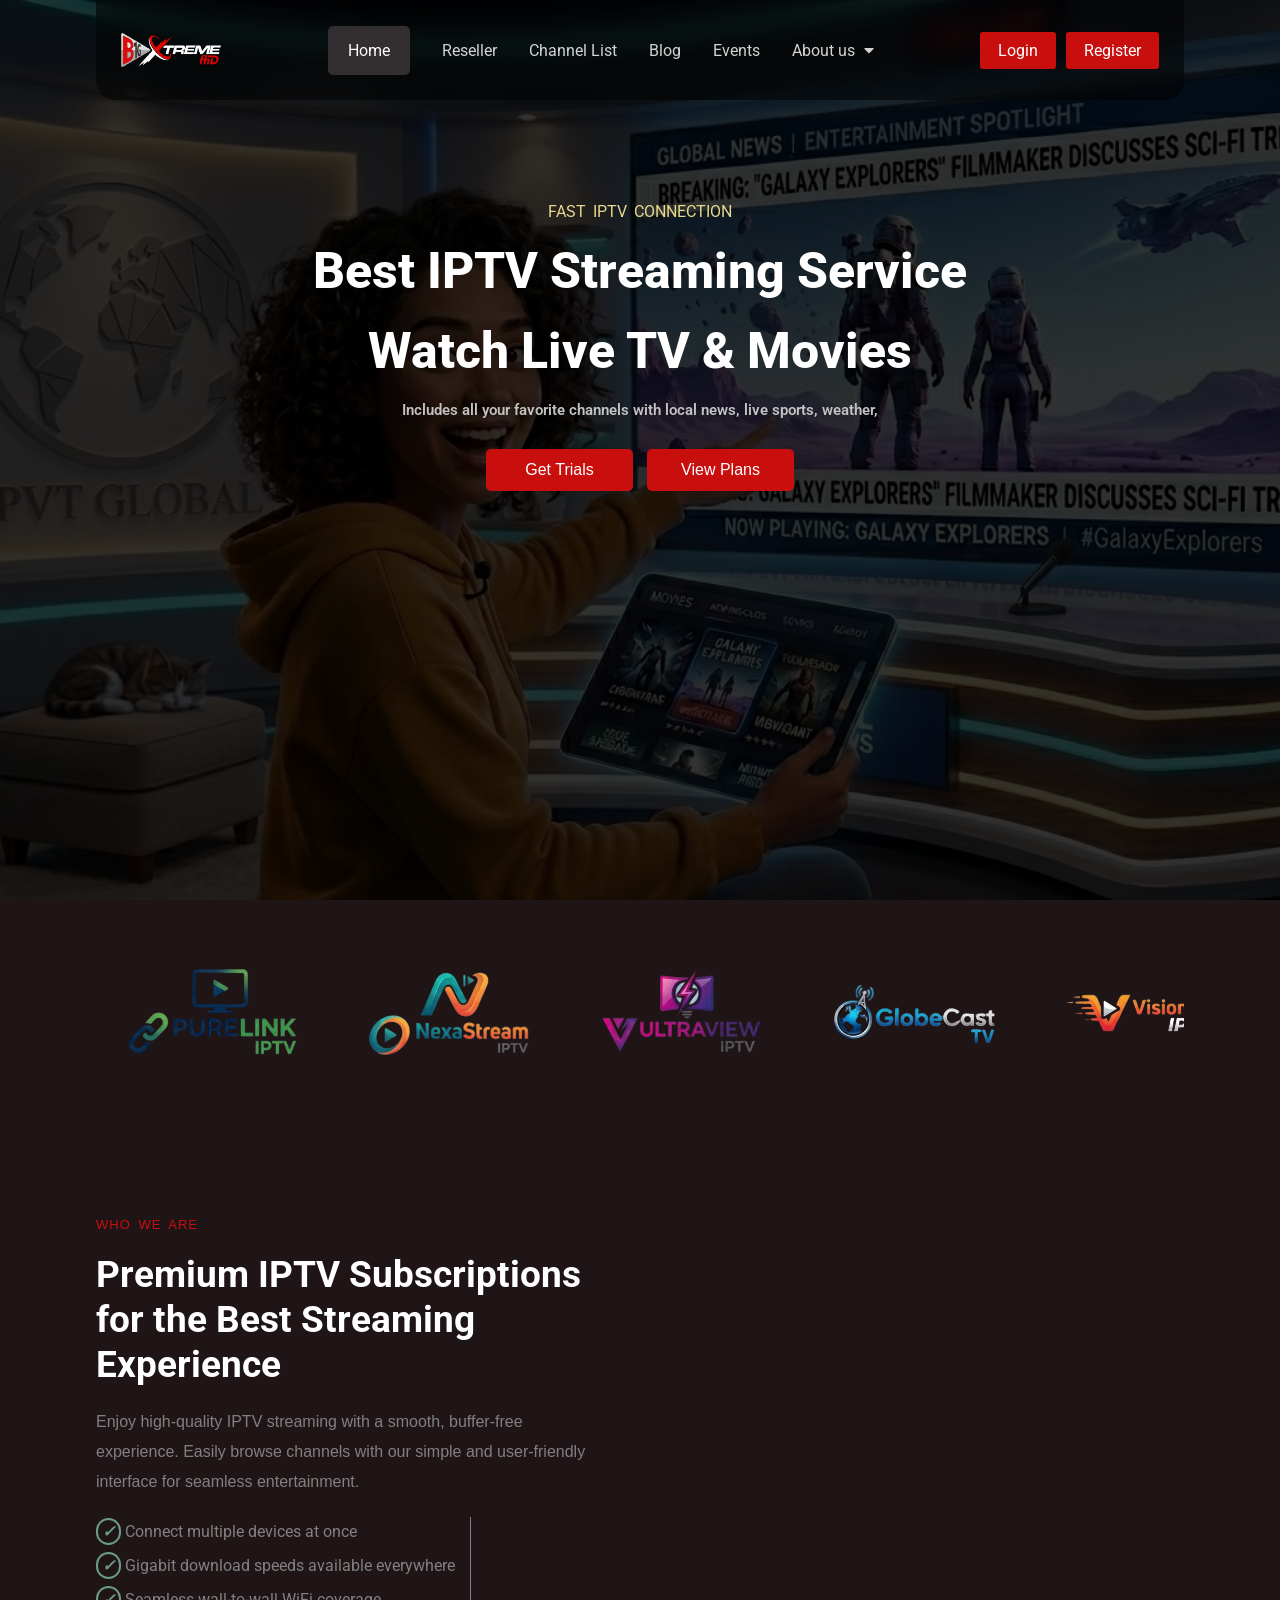
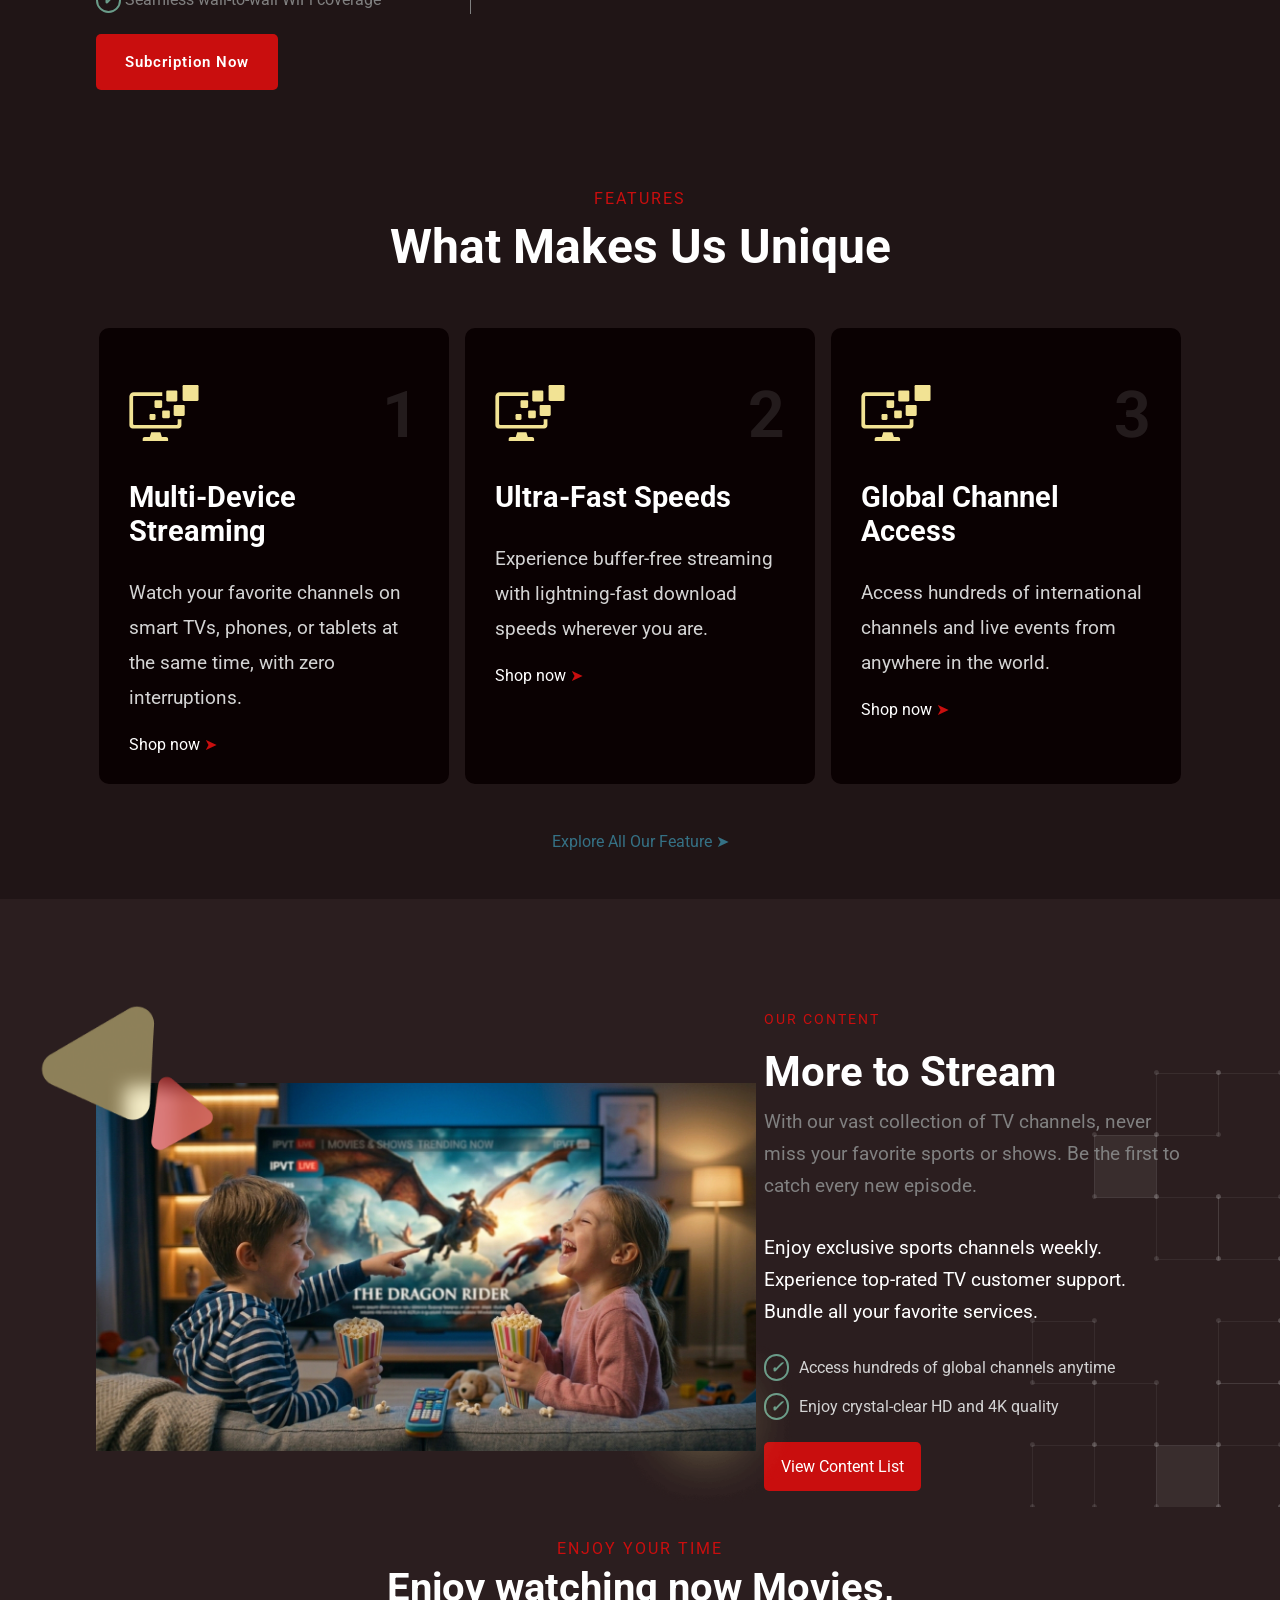
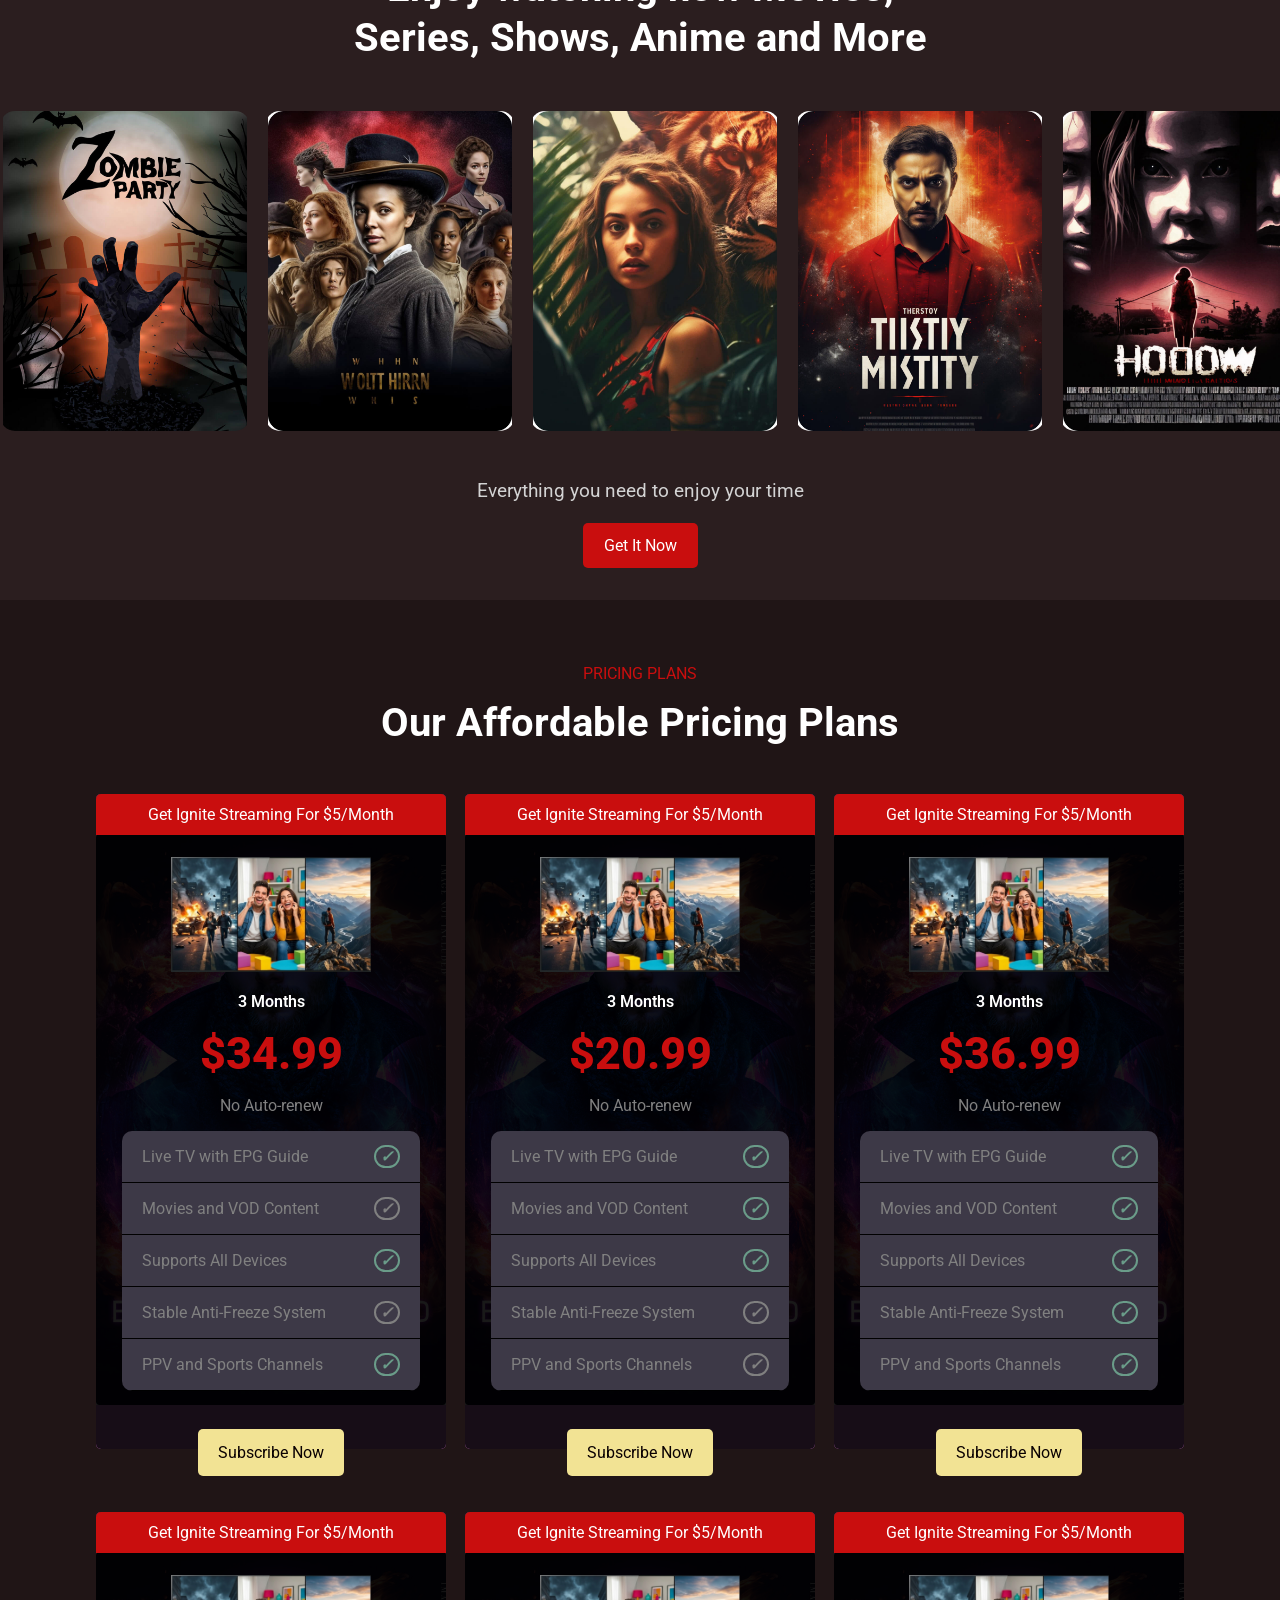
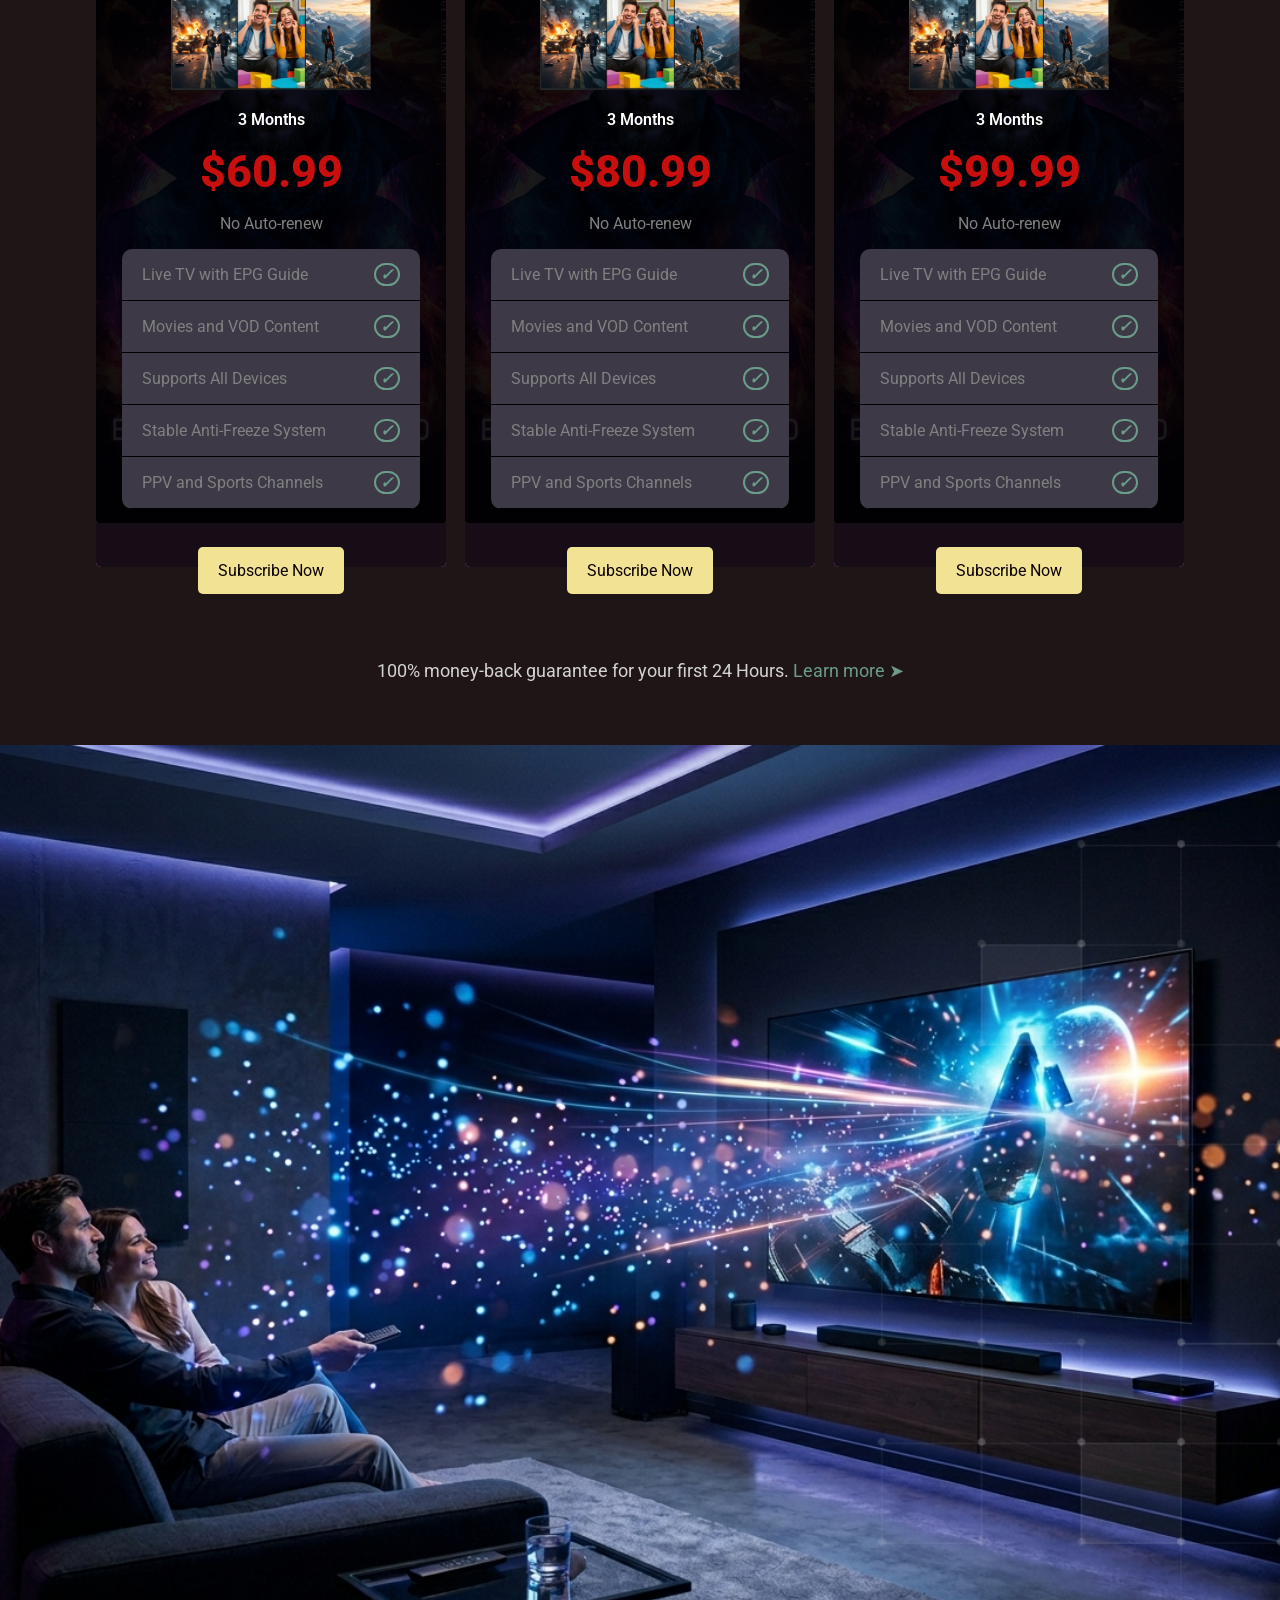
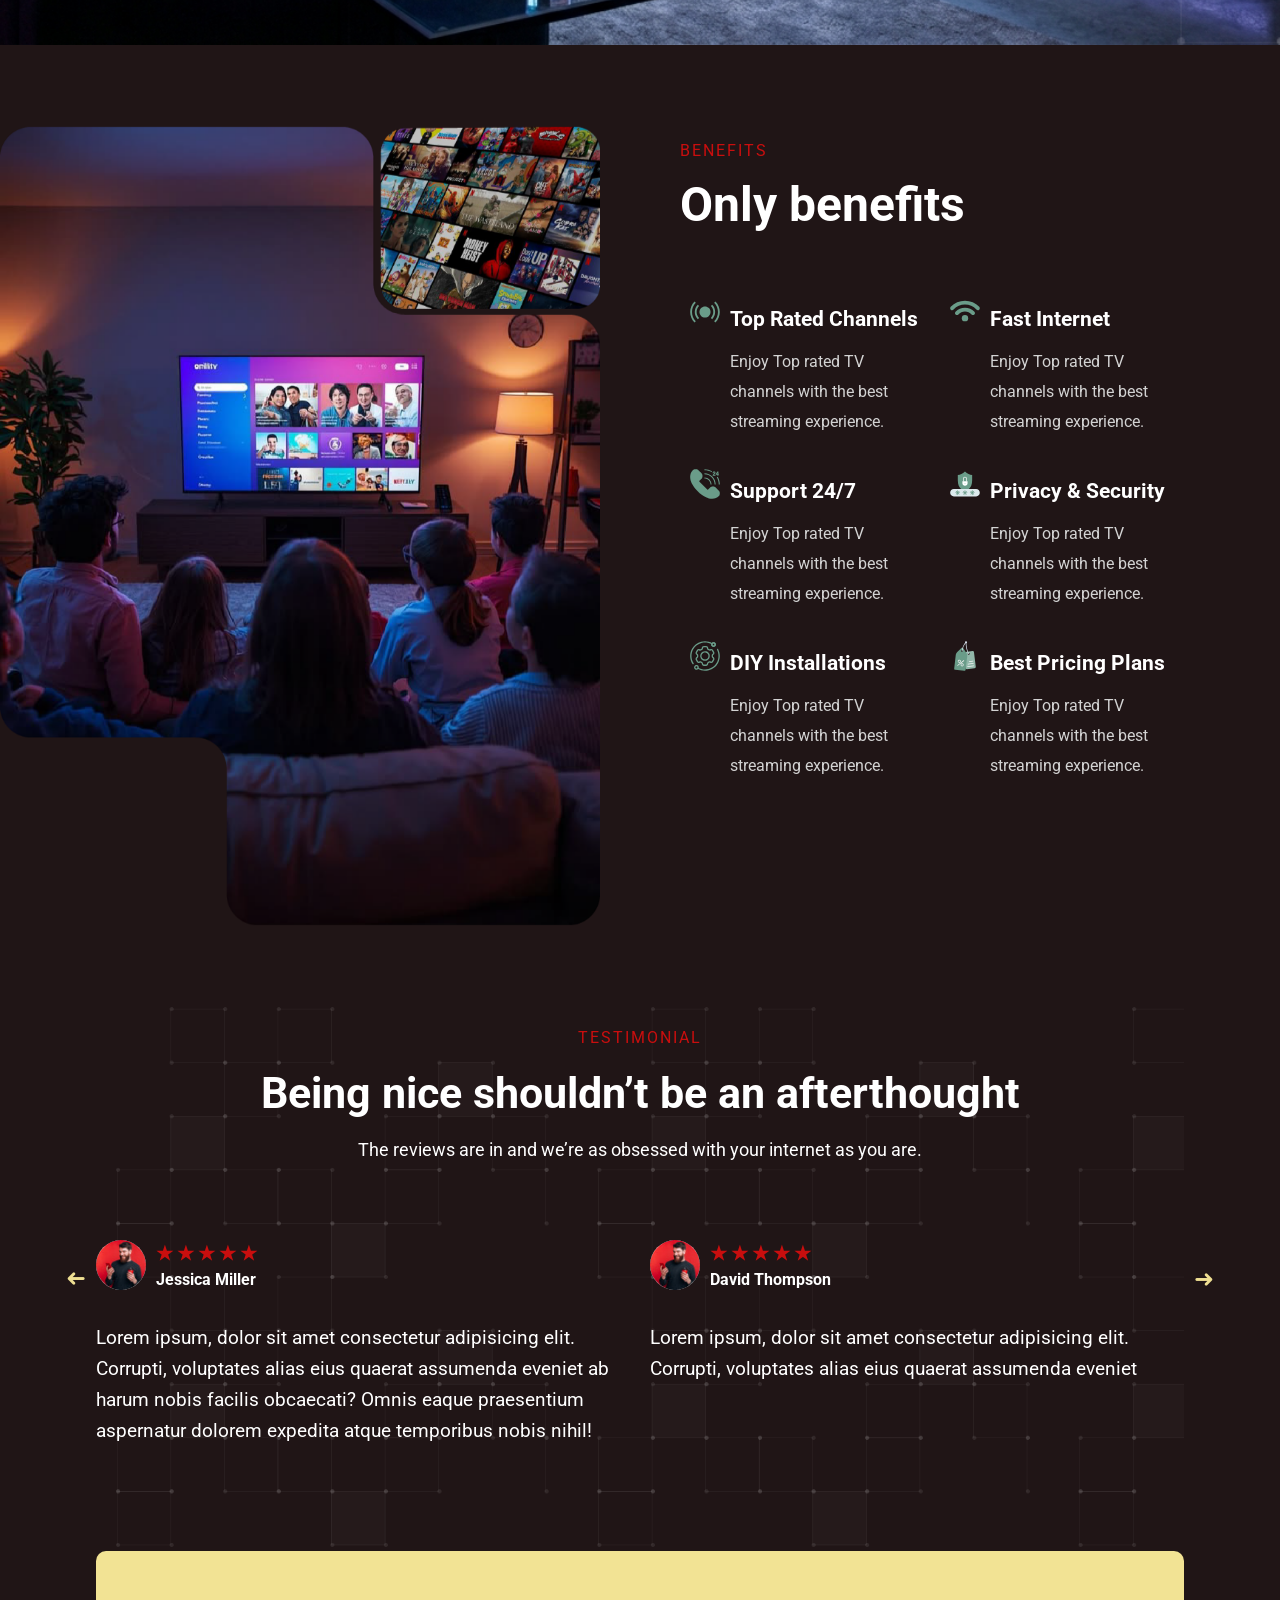
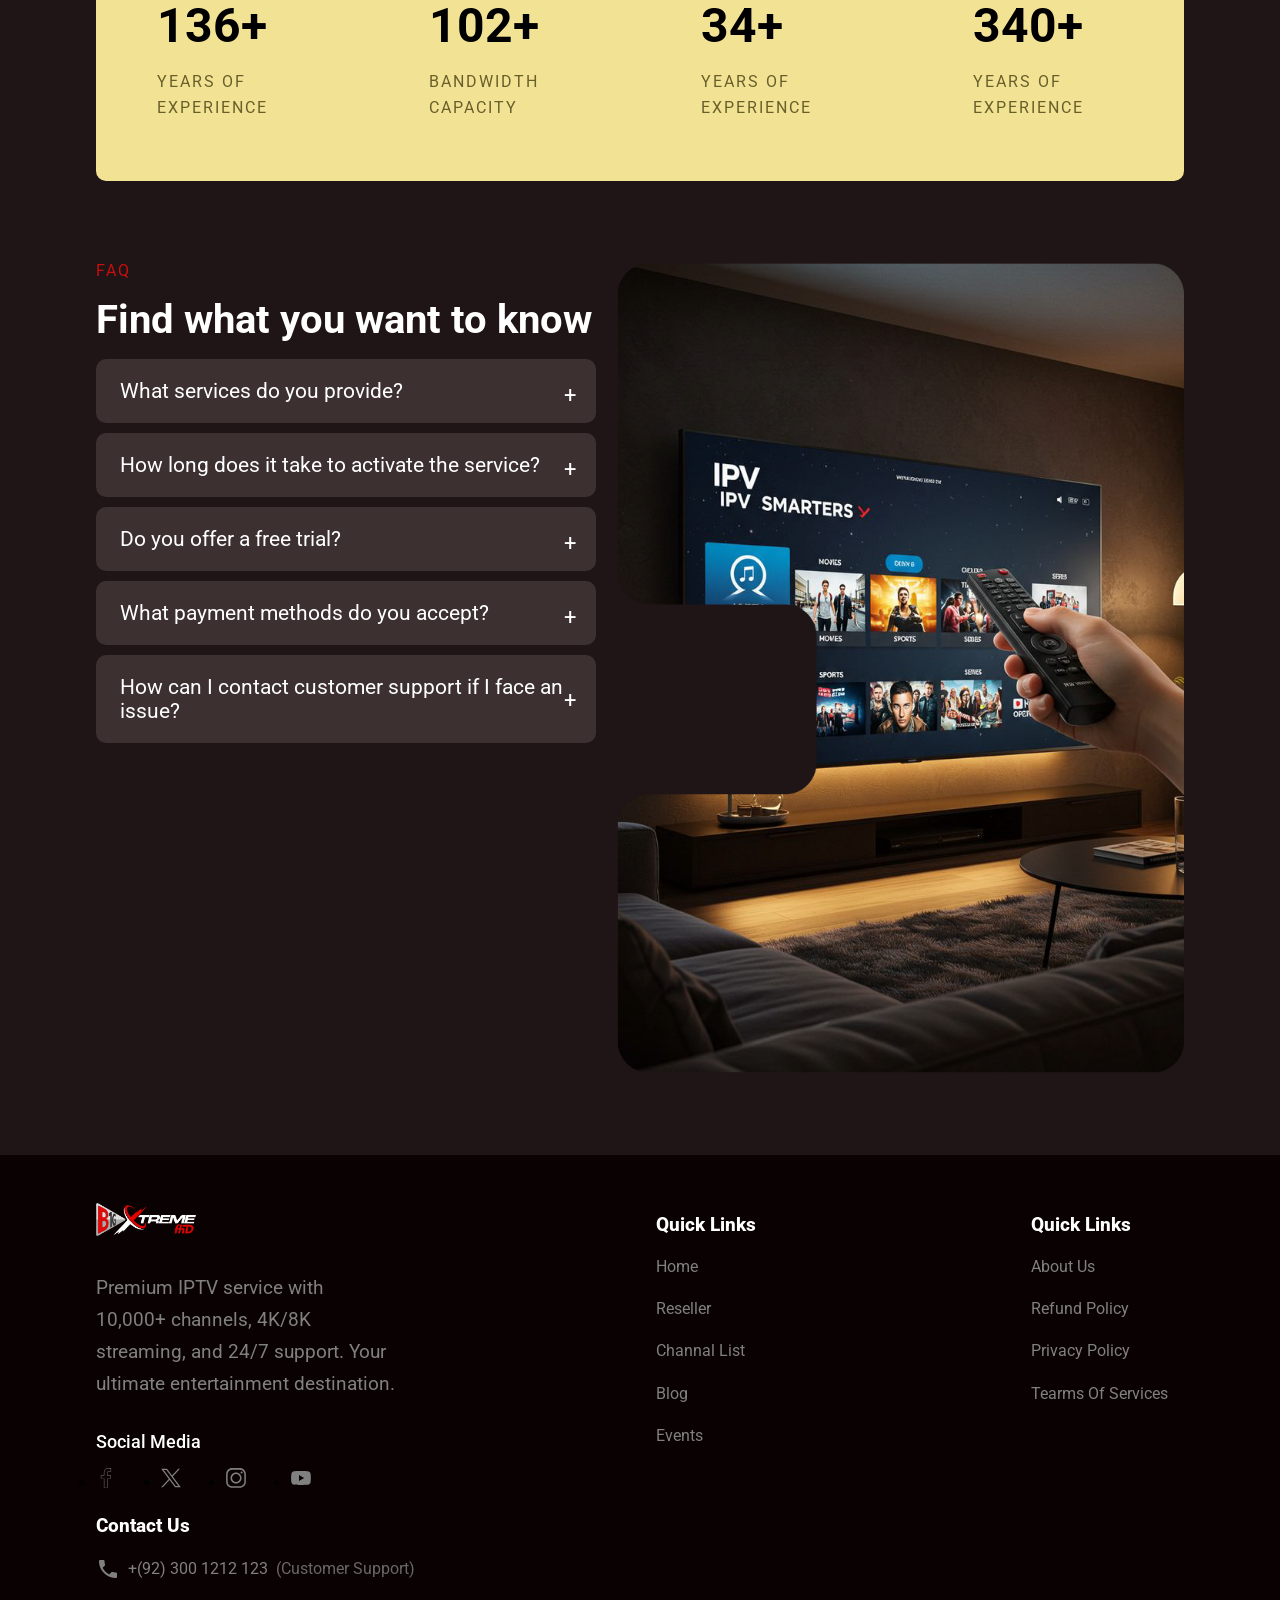
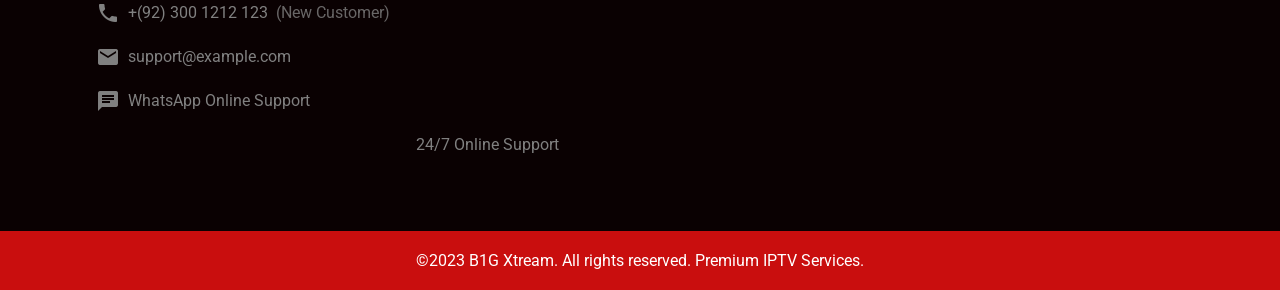
==== index.html @ 9a6b6a8e "first upload" ====
<!DOCTYPE html>
<html lang="en">
<head>
    <meta charset="UTF-8">
    <link rel="preconnect" href="https://fonts.googleapis.com">
<link rel="preconnect" href="https://fonts.gstatic.com" crossorigin>
<link href="https://fonts.googleapis.com/css2?family=League+Spartan:wght@100..900&family=Open+Sans:ital,wght@0,300..800;1,300..800&display=swap" rel="stylesheet">
    <meta name="viewport" content="width=device-width, initial-scale=1.0">
    <link rel="canonical" href="https://b1gxtream.com/"/>
    <link rel="icon" type="image/x-icon" href="favicon.png">
    <title>Best IPTV Streaming Service | Watch Live TV & Movies</title>
    <link rel="stylesheet" href="style.css">
    <link rel="stylesheet" href="css assets/subcription plans.css">
    <link rel="stylesheet" href="css assets/nav.css">
    <link rel="stylesheet" href="responsive files/index responsive.css">
    <link href="https://fonts.googleapis.com/icon?family=Material+Icons" rel="stylesheet">
    <link rel="stylesheet" href="https://cdnjs.cloudflare.com/ajax/libs/font-awesome/5.15.4/css/all.min.css">    
</head>
<body>
    <!-- navigation container  -->
    <nav class="nav-container">
    <div class="logo-box">
        <a href="index.html"><img src="bigstream.png" alt="Logo" class="nv-logo-img"></a>
    </div>
    <ul class="nav-links">
    <li><a href="index.html">Home</a></li>
    <li><a href="html assets/reseller.html">Reseller</a></li>
    <li><a href="html assets/channel list.html">Channel List</a></li>
    <li><a href="html assets/blog.html">Blog</a></li>
    <li><a href="html assets/events.html">Events</a></li>
    <li class="about-li">
        <a href="#">About us <i class="fas fa-caret-down mrgn nav-icon-clr"></i></a>
        <ul class="drp-down">
            <li><a href="html assets/about.html">About us</a></li>
            <li><a href="html assets/refund policy.html">Refund Policy</a></li>
            <li><a href="html assets/privacy policy.html">Privacy policy</a></li>
            <li><a href="html assets/terms of services.html">Tearms Of Service</a></li>
        </ul>
    </li>
    <!-- ✅ MOBILE BUTTONS -->
    <li class="mobile-btns">
        <button class="login-btn">Login</button>
        <button class="register-btn">Register</button>
    </li>
</ul>

    <div class="nav-btn">
        <div class="burgr-icon">
            <img src="icon/burger icon.svg" alt="Burger" class="img">
        </div>
        <button>Login</button>
        <button>Register</button>
    </div>
</nav>

    <!-- main container  -->
     <main>
        <!-- hero section container  -->
        <section class="hero-section">
            <!-- hero images  -->
            <div class="hero-img-container left-rigt">
                <div class="hero-img">
                    <img src="hero image/3d_animation_ipvt_website_05299d7801.jpeg" alt="Image" class="img">
                </div>
                <div class="hero-img">
                    <img src="hero image/3d_animation_ipvt_website_454842bb84.jpeg" alt="Image" class="img">
                </div>
                <div class="hero-img">
                    <img src="hero image/Give_ma_pic_3d_animation_ipvt_website_2k_delpmaspu.png" alt="Image" class="img">
                </div>
                <div class="hero-img">
                    <img src="hero image/3d_animation_ipvt_website_9f37bcbc25.jpeg" alt="Image" class="img">
                </div>
                <div class="hero-img">
                    <img src="hero image/3d_animation_ipvt_website_7794b6eab6.jpeg" alt="Image" class="img">
                </div>
            </div>
            <!-- hero upper content  -->
             <div class="hero-content-container">
                <div class="hero-contect">
                    <p class="hero-1st-ln">FAST IPTV CONNECTION</p>
                    <h1 class="hero-2st-ln">Best IPTV Streaming Service Watch Live TV & Movies</h1>
                    <p class="hero-3st-ln">Includes all your favorite channels with local news, live sports, weather,</p>
                    <div class="hero-btn-box">
                        <button class="hero-btn">Get Trials</button>
                        <button class="hero-btn view-plan-btn">View Plans</button>
                    </div>
                </div>
            </div>
        </section>
        <!-- hero brand logos container  -->
         <ul class="logo-container">
           <li class="hero-logo-box"><img src="logo/brand logos (1).png" alt="Logo" class="img"></li>
           <li class="hero-logo-box"><img src="logo/brand logos (2).png" alt="Logo" class="img"></li>
           <li class="hero-logo-box"><img src="logo/brand logos (3).png" alt="Logo" class="img"></li>
           <li class="hero-logo-box"><img src="logo/brand logos (4).png" alt="Logo" class="img"></li>
           <li class="hero-logo-box"><img src="logo/brand logos (5).png" alt="Logo" class="img"></li>
           <li class="hero-logo-box"><img src="logo/brand logos (6).png" alt="Logo" class="img"></li>
       </ul>
        <!-- subcription rating section  -->
        <section class="sub-rat-container">
            <!-- subcription left rating container-->
            <div class="sb-lf-con">
            <p class="fst-p">WHO WE ARE</p>
            <h2 class="sb-hdg">Premium IPTV Subscriptions for the Best Streaming Experience</h2>
            <p class="lst-p">Enjoy high-quality IPTV streaming with a smooth, buffer-free experience. Easily browse channels with our simple and user-friendly interface for seamless entertainment.</p>
            <!-- about subcription list -->
            <div class="sub-li-box">
                <ul>
                    <li><i class="check-mark"></i> Connect multiple devices at once</li>
                    <li><i class="check-mark"></i> Gigabit download speeds available everywhere</li>
                    <li><i class="check-mark"></i> Seamless wall-to-wall WiFi coverage</li>
                </ul>
            </div>
            <button class="sub-btn">Subcription Now</button>
            </div>
            <!-- subcription right rating container  -->
             <div class="sub-ratg-img-box">
                <div class="rat-left-img-box">
                    <div class="stats-container">
                    <!-- SKY BLUE BOX -->
                    <div class="stat-box sky">
                        <span class="top"></span>
                        <span class="bottom"></span>
                        <span class="left"></span>
                        <span class="right"></span>

                        <p class="small-text">FIVE STAR</p>
                        <p class="small-text">REVIEWS</p>
                        <h2>500K</h2>
                    </div>
                    <!-- CREAM BOX -->
                    <div class="stat-box cream">
                        <span class="top"></span>
                        <span class="bottom"></span>
                        <span class="left"></span>
                        <span class="right"></span>

                        <p class="small-text">ACTIVE</p>
                        <p class="small-text">SUBSCRIPTION</p>
                        <h2>5.3K</h2>
                    </div>
                    </div>
                <div class="left-img">
                    <img src="image items/3d_animation_ipvt_website_16c70b98f6.jpeg" alt="Image" class="img">
                </div>
                </div>
                     <div class="right-img">
                         <img src="image items/3d_animation_ipvt_website_16c70b933.jpg" alt="Image" class="img">
                    </div>
             </div>
         </section>
         <!-- different feature section  -->
          <section class="fetur-container">
            <p>FEATURES</p>
            <h3>What Makes Us Unique</h3>
            <!-- makes feature on diffrence device  -->
            <div class="mks-ftr">
                <div class="ftr-box">
                    <div class="img-with-num">
                        <div class="ftr-icon-box">
                            <img src="icon/technology screen.svg" alt="Icon" class="img">
                        </div>
                        <span>1</span>
                    </div>
                    <h3>Multi-Device Streaming</h3>
                    <p>Watch your favorite channels on smart TVs, phones, or tablets at the same time, with zero interruptions.</p>
                    <a href="#">Shop now <span class="ero-clr">&#10148;</span></a>
                </div>
                <div class="ftr-box">
                    <div class="img-with-num">
                        <div class="ftr-icon-box">
                            <img src="icon/technology screen.svg" alt="Icon" class="img">
                        </div>
                        <span>2</span>
                    </div>
                    <h3>Ultra-Fast Speeds</h3>
                    <p>Experience buffer-free streaming with lightning-fast download speeds wherever you are.</p>
                    <a href="#">Shop now <span class="ero-clr">&#10148;</span></a>
                </div>
                <div class="ftr-box">
                    <div class="img-with-num">
                        <div class="ftr-icon-box">
                            <img src="icon/technology screen.svg" alt="Icon" class="img">
                        </div>
                        <span>3</span>
                    </div>
                    <h3>Global Channel Access</h3>
                    <p>Access hundreds of international channels and live events from anywhere in the world.</p>
                    <a href="#">Shop now <span class="ero-clr">&#10148;</span></a>
                </div>
            </div>
            <a href="#" class="exp-lnk">Explore All Our Feature <span>&#10148;</span></a>
          </section>
          <!-- our content container  -->
           <section class="our-content-container">
            <div class="bg-ltc-box">
                <img src="images/download.png" alt="" class="img">
            </div>
            <!-- bg upper our content  -->
             <div class="upr-content">
                <!-- out content image  -->
                <div class="our-contnt-img">
                    <img src="image items/3d_animation_ipvt_website_6251e73092.jpeg" alt="image" class="img">
                    <div class="tri-img">
                        <img src="images/shape.png" alt="Image" class="img">
                    </div>
                    <div class="bg-shine-img">
                        <img src="images/our content.34n34ds3.png" alt="Image" class="img">
                    </div>
                </div>
                <!-- our content details  -->
                 <div class="content-box">
                    <div class="our-under-content">
                        <p class="our-p">OUR CONTENT</p>
                        <h3>More to Stream</h3>
                        <p class="our-p-dtls">With our vast collection of TV channels, never miss your favorite sports or shows. Be the first to catch every new episode.</p>
                        <p class="our-p-dtls clr-w">Enjoy exclusive sports channels weekly. Experience top-rated TV customer support. Bundle all your favorite services.</p>
                        <ul class="ind-mrk-li">
                            <li><i class="check-mark our-cont-pdg"></i>Access hundreds of global channels anytime</li>
                            <li><i class="check-mark our-cont-pdg"></i>Enjoy crystal-clear HD and 4K quality</li>
                        </ul>
                        <button class="view-cntnt-btn">View Content List</button>
                    </div>
                 </div>
             </div>
           </section>
           <!-- watching movies image container  -->
            <section class="watching-container">
                <p class="enj">Enjoy Your Time</p>
                <h3 class="wtch-hdg">Enjoy watching now Movies, Series, Shows, Anime and More</h3>
                <div class="mvi-scrl-bar">
                    <div class="mve-box">
                        <img src="movies images/movie-1.af339d55.jpg" alt="Image" class="img">
                    </div>
                    <div class="mve-box">
                        <img src="movies images/movie-2.20fe003d.jpg" alt="Image" class="img">
                    </div>
                    <div class="mve-box">
                        <img src="movies images/movie-3.ced81e72.jpg" alt="Image" class="img">
                    </div>
                    <div class="mve-box">
                        <img src="movies images/movie-4.f2d8abe1.jpg" alt="Image" class="img">
                    </div>
                    <div class="mve-box">
                        <img src="movies images/movie-5.6d29feed.jpg" alt="Image" class="img">
                    </div>
                    <div class="mve-box">
                        <img src="movies images/movie-6.a80a5909.jpg" alt="Image" class="img">
                    </div>
                    <div class="mve-box">
                        <img src="movies images/movie-2.20fe003d.jpg" alt="Image" class="img">
                    </div>
                    <div class="mve-box">
                        <img src="movies images/movie-4.f2d8abe1.jpg" alt="Image" class="img">
                    </div>
                    <div class="mve-box">
                        <img src="movies images/movie-6.a80a5909.jpg" alt="Image" class="img">
                    </div>
                </div>
                <p class="chg-clr">Everything you need to enjoy your time</p>
                <button class="gt-it-btn">Get It Now</button>
            </section>
            <!-- pricing container  -->
             <section class="pricing-container">
                <p class="prc-pln">PRICING PLANS</p>
                <h2 class="afr-pln">Our Affordable Pricing Plans</h2>
                <div class="pricing-main-container">
                <div class="pric-main-box">
                    <div class="pricing-box-bg-img">
                    <img src="pricing image/pricing-bg-1.6065d295.jpg" alt="Image" class="img">
                    <div class="prc-upr-content">
                        <h3>Get Ignite Streaming For $5/Month</h3>
                        <div class="pr-upr-img">
                            <img src="hero image/Flat_lcd_tv_displaying_movies_c892aa8b1b.jpeg" alt="Image" class="img">
                        </div>
                        <p class="mnt">3 Months</p>
                        <p class="prc">$34.99</p>
                        <p class="ato-ren">No Auto-renew</p>
                        <ul>
                            <li><span>Live TV with EPG Guide</span> <i class="check-mark pri-mrk-pdg"></i></li>
                            <li><span>Movies and VOD Content</span> <i class="check-mark pri-mrk-pdg mrk-clr"></i></li>
                            <li><span>Supports All Devices</span> <i class="check-mark pri-mrk-pdg"></i></li>
                            <li><span>Stable Anti-Freeze System</span> <i class="check-mark pri-mrk-pdg mrk-clr"></i></li>
                            <li><span>PPV and Sports Channels</span> <i class="check-mark pri-mrk-pdg"></i></li>
                        </ul>
                    </div>
                </div>
                <button>Subscribe Now</button>
                </div>
                <div class="pric-main-box">
                    <div class="pricing-box-bg-img">
                    <img src="pricing image/pricing-bg-1.6065d295.jpg" alt="Image" class="img">
                    <div class="prc-upr-content">
                        <h3>Get Ignite Streaming For $5/Month</h3>
                        <div class="pr-upr-img">
                            <img src="hero image/Flat_lcd_tv_displaying_movies_c892aa8b1b.jpeg" alt="Image" class="img">
                        </div>
                        <p class="mnt">3 Months</p>
                        <p class="prc">$20.99</p>
                        <p class="ato-ren">No Auto-renew</p>
                        <ul>
                            <li><span>Live TV with EPG Guide</span> <i class="check-mark pri-mrk-pdg"></i></li>
                            <li><span>Movies and VOD Content</span> <i class="check-mark pri-mrk-pdg"></i></li>
                            <li><span>Supports All Devices</span> <i class="check-mark pri-mrk-pdg"></i></li>
                            <li><span>Stable Anti-Freeze System</span> <i class="check-mark pri-mrk-pdg mrk-clr"></i></li>
                            <li><span>PPV and Sports Channels</span> <i class="check-mark pri-mrk-pdg mrk-clr"></i></li>
                        </ul>
                    </div>
                </div>
                <button>Subscribe Now</button>
                </div>
                <div class="pric-main-box">
                    <div class="pricing-box-bg-img">
                    <img src="pricing image/pricing-bg-1.6065d295.jpg" alt="Image" class="img">
                    <div class="prc-upr-content">
                        <h3>Get Ignite Streaming For $5/Month</h3>
                        <div class="pr-upr-img">
                            <img src="hero image/Flat_lcd_tv_displaying_movies_c892aa8b1b.jpeg" alt="Image" class="img">
                        </div>
                        <p class="mnt">3 Months</p>
                        <p class="prc">$36.99</p>
                        <p class="ato-ren">No Auto-renew</p>
                        <ul>
                            <li><span>Live TV with EPG Guide</span> <i class="check-mark pri-mrk-pdg"></i></li>
                            <li><span>Movies and VOD Content</span> <i class="check-mark pri-mrk-pdg"></i></li>
                            <li><span>Supports All Devices</span> <i class="check-mark pri-mrk-pdg"></i></li>
                            <li><span>Stable Anti-Freeze System</span> <i class="check-mark pri-mrk-pdg"></i></li>
                            <li><span>PPV and Sports Channels</span> <i class="check-mark pri-mrk-pdg"></i></li>
                        </ul>
                    </div>
                </div>
                <button>Subscribe Now</button>
                </div>
                <div class="pric-main-box">
                    <div class="pricing-box-bg-img">
                    <img src="pricing image/pricing-bg-1.6065d295.jpg" alt="Image" class="img">
                    <div class="prc-upr-content">
                        <h3>Get Ignite Streaming For $5/Month</h3>
                        <div class="pr-upr-img">
                            <img src="hero image/Flat_lcd_tv_displaying_movies_c892aa8b1b.jpeg" alt="Image" class="img">
                        </div>
                        <p class="mnt">3 Months</p>
                        <p class="prc">$60.99</p>
                        <p class="ato-ren">No Auto-renew</p>
                        <ul>
                            <li><span>Live TV with EPG Guide</span> <i class="check-mark pri-mrk-pdg"></i></li>
                            <li><span>Movies and VOD Content</span> <i class="check-mark pri-mrk-pdg"></i></li>
                            <li><span>Supports All Devices</span> <i class="check-mark pri-mrk-pdg"></i></li>
                            <li><span>Stable Anti-Freeze System</span> <i class="check-mark pri-mrk-pdg"></i></li>
                            <li><span>PPV and Sports Channels</span> <i class="check-mark pri-mrk-pdg"></i></li>
                        </ul>
                    </div>
                </div>
                <button>Subscribe Now</button>
                </div>
                <div class="pric-main-box">
                    <div class="pricing-box-bg-img">
                    <img src="pricing image/pricing-bg-1.6065d295.jpg" alt="Image" class="img">
                    <div class="prc-upr-content">
                        <h3>Get Ignite Streaming For $5/Month</h3>
                        <div class="pr-upr-img">
                            <img src="hero image/Flat_lcd_tv_displaying_movies_c892aa8b1b.jpeg" alt="Image" class="img">
                        </div>
                        <p class="mnt">3 Months</p>
                        <p class="prc">$80.99</p>
                        <p class="ato-ren">No Auto-renew</p>
                        <ul>
                            <li><span>Live TV with EPG Guide</span> <i class="check-mark pri-mrk-pdg"></i></li>
                            <li><span>Movies and VOD Content</span> <i class="check-mark pri-mrk-pdg"></i></li>
                            <li><span>Supports All Devices</span> <i class="check-mark pri-mrk-pdg"></i></li>
                            <li><span>Stable Anti-Freeze System</span> <i class="check-mark pri-mrk-pdg"></i></li>
                            <li><span>PPV and Sports Channels</span> <i class="check-mark pri-mrk-pdg"></i></li>
                        </ul>
                    </div>
                </div>
                <button>Subscribe Now</button>
                </div>
                <div class="pric-main-box">
                    <div class="pricing-box-bg-img">
                    <img src="pricing image/pricing-bg-1.6065d295.jpg" alt="Image" class="img">
                    <div class="prc-upr-content">
                        <h3>Get Ignite Streaming For $5/Month</h3>
                        <div class="pr-upr-img">
                            <img src="hero image/Flat_lcd_tv_displaying_movies_c892aa8b1b.jpeg" alt="Image" class="img">
                        </div>
                        <p class="mnt">3 Months</p>
                        <p class="prc">$99.99</p>
                        <p class="ato-ren">No Auto-renew</p>
                        <ul>
                            <li><span>Live TV with EPG Guide</span> <i class="check-mark pri-mrk-pdg"></i></li>
                            <li><span>Movies and VOD Content</span> <i class="check-mark pri-mrk-pdg"></i></li>
                            <li><span>Supports All Devices</span> <i class="check-mark pri-mrk-pdg"></i></li>
                            <li><span>Stable Anti-Freeze System</span> <i class="check-mark pri-mrk-pdg"></i></li>
                            <li><span>PPV and Sports Channels</span> <i class="check-mark pri-mrk-pdg"></i></li>
                        </ul>
                    </div>
                </div>
                <button>Subscribe Now</button>
                </div>
                </div>
                <p class="mny-bk">100% money-back guarantee for your first 24 Hours. <a href="#">Learn more &#10148;</a></p>
             </section>
            <!-- section of banner image container  -->
            <section class="banner-img-container">
                <img src="hero image/Futuristic_home_entertainment_scene_2489153980.jpeg" alt="image" class="img-covr">
                <div class="banr-upr-content">
                    <div class="upr-content-box">
                        <div class="bnr-content">
                            <p class="tst-p">TESTING</p>
                            <h3>Start Now. Don’t Hesitate to Try Our Service.</h3>
                            <p class="acount-aces">Test account. Get full access to all channels and VOD</p>
                        <div class="bnr-price-box">
                                <div class="bnr-logo">
                                    <img src="icon/technology screen.svg" alt="Icon" class="img">
                                </div>
                                <div class="pric-mont">
                                    <p class="bnr-prc">$ 14.99<span>/ month</span></p>
                                    <p class="bnr-refd">1 Month Test Satisfied Or Refunded.</p>
                                </div>
                        </div>
                        <div class="bnr-contect-btn">
                            <button class="tst-servs-btn">Test Now Our Services</button>
                            <button class="bnr-call-btn">Call: +443 333 1111 for any enquiry</button>
                        </div>
                        </div>
                    </div>
                </div>
                <div class="banr-ltce-box">
                    <img src="images/download.png" alt="image" class="img">
                </div>
            </section>
            <!-- benefits container  -->
             <section class="benefits-container">
                <div class="benefits-img">
                    <img src="hero image/Best Online TV Streaming Service 2026 – Watch Live Channels & On-Demand Shows Anytime.png" alt="Image" class="img">
                </div>
                <div class="benefits-content-container">
                    <p>BENEFITS</p>
                    <h3>Only benefits</h3>
                    <div class="benefits-services">
                        <div class="benif-box">
                            <div class="benf-icon">
                                <img src="icon/live streaming.svg" alt="Icon" class="img">
                            </div>
                            <div class="benifit-content">
                                <h3>Top Rated Channels</h3>
                                <p>Enjoy Top rated TV channels with the best streaming experience.</p>
                            </div>
                        </div>
                        <div class="benif-box">
                            <div class="benf-icon">
                                <img src="icon/fast internet.svg" alt="Icon" class="img">
                            </div>
                            <div class="benifit-content">
                                <h3>Fast Internet</h3>
                                <p>Enjoy Top rated TV channels with the best streaming experience.</p>
                            </div>
                        </div>
                        <div class="benif-box">
                            <div class="benf-icon">
                                <img src="icon/7-24-support .svg" alt="Icon" class="img">
                            </div>
                            <div class="benifit-content">
                                <h3>Support 24/7</h3>
                                <p>Enjoy Top rated TV channels with the best streaming experience.</p>
                            </div>
                        </div>
                        <div class="benif-box">
                            <div class="benf-icon">
                                <img src="icon/security safe.svg" alt="Icon" class="img">
                            </div>
                            <div class="benifit-content">
                                <h3>Privacy & Security</h3>
                                <p>Enjoy Top rated TV channels with the best streaming experience.</p>
                            </div>
                        </div>
                        <div class="benif-box">
                            <div class="benf-icon">
                                <img src="icon/installation.svg" alt="Icon" class="img">
                            </div>
                            <div class="benifit-content">
                                <h3>DIY Installations</h3>
                                <p>Enjoy Top rated TV channels with the best streaming experience.</p>
                            </div>
                        </div>
                        <div class="benif-box">
                            <div class="benf-icon">
                                <img src="icon/pricing.svg" alt="Icon" class="img">
                            </div>
                            <div class="benifit-content">
                                <h3>Best Pricing Plans</h3>
                                <p>Enjoy Top rated TV channels with the best streaming experience.</p>
                            </div>
                        </div>
                    </div>
                </div>
             </section>
             <!-- TESTIMONIAL container  -->
              <section class="main-testimonial-container">
                <span class="tstml-arrow tstm-left"></span>
                  <div class="tstmo-bg-review-contianer">
                    <img src="images/testimonial-bg.cae1cb94 (1).png" alt="Image" class="img">
                  <div class="tetmnl-upr-content">
                      <p class="tetmol-p">TESTIMONIAL</p>
                      <h3 class="tstmol-hdg">Being nice shouldn’t be an afterthought</h3>
                      <p class="tstmol-3rd-p">The reviews are in and we’re as obsessed with your internet as you are.</p>
                      <!-- client reviews box  -->
                      <div class="client-reviews-container">
                        <div class="review-box">
                            <div class="dp-ad-str">
                                <div class="dp-box">
                                    <img src="images/download.jfif" alt="Image" class="img">
                                </div>
                                <div class="str-name">
                                    <span></span>
                                    <span></span>
                                    <span></span>
                                    <span></span>
                                    <span></span>
                                <p>Michael Anderson</p>
                                </div>
                            </div>
                            <p>Lorem ipsum, dolor sit amet consectetur adipisicing elit.</p>
                        </div>
                        <div class="review-box">
                         
                            <div class="dp-ad-str">
                                <div class="dp-box">
                                    <img src="images/download.jfif" alt="Image" class="img">
                                </div>
                                <div class="str-name">
                                    <span></span>
                                    <span></span>
                                    <span></span>
                                    <span></span>
                                    <span></span>
                                <p>Jessica Miller</p>
                                </div>
                            </div>
                            <p>Lorem ipsum, dolor sit amet consectetur adipisicing elit. Corrupti, voluptates alias eius quaerat assumenda eveniet ab harum nobis facilis obcaecati? Omnis eaque praesentium aspernatur dolorem expedita atque temporibus nobis nihil!</p>
                        </div>
                        <div class="review-box">
                            <div class="dp-ad-str">
                                <div class="dp-box">
                                    <img src="images/download.jfif" alt="Image" class="img">
                                </div>
                                <div class="str-name">
                                    <span></span>
                                    <span></span>
                                    <span></span>
                                    <span></span>
                                    <span></span>
                                <p>David Thompson</p>
                                </div>
                            </div>
                            <p>Lorem ipsum, dolor sit amet consectetur adipisicing elit. Corrupti, voluptates alias eius quaerat assumenda eveniet</p>
                        </div>
                        <div class="review-box">
                            <div class="dp-ad-str">
                                <div class="dp-box">
                                    <img src="images/download.jfif" alt="Image" class="img">
                                </div>
                                <div class="str-name">
                                    <span></span>
                                    <span></span>
                                    <span></span>
                                    <span></span>
                                    <span></span>
                                <p>Emily Roberts</p>
                                </div>
                            </div>
                            <p>Lorem ipsum, dolor sit amet consectetur adipisicing elit. Corrupti, voluptates alias eius quaerat assumenda eveniet ab harum nobis facilis obcaecati? Omnis eaque praesentium</p>
                        </div>
                    </div>
                    </div>
                  </div>
                  <span class="tstml-arrow tstm-right"></span>
            </section>
            <!-- container of about web rating  -->
             <section class="rating-container">
                <div class="rating-box">
                    <p class="rtg-num">344+</p>
                    <p class="rtg-2nd-p">YEARS OF EXPERIENCE</p>
                </div>
                <div class="rating-box">
                    <p class="rtg-num">232+</p>
                    <p class="rtg-2nd-p">BANDWIDTH CAPACITY</p>
                </div>
                <div class="rating-box">
                    <p class="rtg-num">89+</p>
                    <p class="rtg-2nd-p">YEARS OF EXPERIENCE</p>
                </div>
                <div class="rating-box">
                    <p class="rtg-num">1000+</p>
                    <p class="rtg-2nd-p">YEARS OF EXPERIENCE</p>
                </div>
             </section>
             <!-- faqs container  -->
              <section class="faqs-container">
                <div class="ques-ans-container">
                    <p class="fq-p">FAQ</p>
                    <h3 class="fqs-con-hdg">Find what you want to know</h3>
                    <div class="ans-ques">
                        <h4>What services do you provide?</h4>
                        <p>We provide high-quality digital services with reliable performance, professional support, and affordable pricing.</p>
                    </div>
                    <div class="ans-ques">
                        <h4>How long does it take to activate the service?</h4>
                        <p>After payment confirmation, the service is usually activated within 5–30 minutes.</p>
                    </div>
                    <div class="ans-ques">
                        <h4>Do you offer a free trial?</h4>
                        <p>Yes, we offer a limited-time free trial so customers can test the service quality before purchasing.</p>
                    </div>
                    <div class="ans-ques">
                        <h4>What payment methods do you accept?</h4>
                        <p>We accept multiple payment methods including Bank Transfer, EasyPaisa, JazzCash, and Cryptocurrency.</p>
                    </div>
                    <div class="ans-ques">
                        <h4>How can I contact customer support if I face an issue?</h4>
                        <p>You can contact our 24/7 customer support through WhatsApp or Email for quick assistance.</p>
                    </div>
                </div>
                <div class="faqs-img">
                    <img src="hero image/Give_ma_pic_3d_animation_ipvt_website_2k.png" alt="Image" class="img">
                </div>
              </section>
     </main>
     <!-- footer container  -->
     <footer class="fotr-container">
        <div class="fotr-upr-content">
            <!-- footer logo and social icon box  -->
             <div class="ftr-lg-sc">
                <div class="ftr-log">
                    <img src="bigstream.png" alt="Logo" class="nv-logo-img">
                </div>
                <p class="f-hlp-p">Premium IPTV service with 10,000+ channels, 4K/8K streaming, and 24/7 support. Your ultimate entertainment destination.</p>
                <p class="f-socl-p">Social Media</p>
                <ul class="icon-box">
                    <li><a href="#"><img src="icon/facebook-logo-90.svg" alt="Icon" class="img"></a></li>
                    <li><a href="#"><img src="icon/twitter-logo-black-outline-20846.svg" alt="Icon" class="img"></a></li>
                    <li><a href="#"><img src="icon/black-instagram-logo-3497.svg" alt="Icon" class="img"></a></li>
                    <li><a href="#"><img src="icon/youtube-123 (1).svg" alt="Icon" class="img"></a></li>
                </ul>
             </div>
             <!-- services -->
             <ul class="ftr-sercs-link">
                <li class="ftr-lst-hdg">Quick Links</li>
                <li><a href="index.html">Home</a></li>
                <li><a href="html assets/reseller.html">Reseller</a></li>
                <li><a href="html assets/channel list.html">Channal List</a></li>
                <li><a href="html assets/blog.html">Blog</a></li>
                <li><a href="html assets/events.html">Events</a></li>
             </ul>
             <!-- services -->
             <ul class="ftr-sercs-link">
                <li class="ftr-lst-hdg">Quick Links</li>
                <li><a href="html assets/about.html">About Us</a></li>
                <li><a href="html assets/refund policy.html">Refund Policy</a></li>
                <li><a href="html assets/privacy policy.html">Privacy Policy</a></li>
                <li><a href="html assets/terms of services.html">Tearms Of Services</a></li>
             </ul>
             <!-- services -->
             <ul class="ftr-sercs-link">
    <li class="ftr-lst-hdg">Contact Us</li>

    <li>
        <a href="tel:+923001212123">
            <span class="material-icons ftr-icon">call</span>
            +(92) 300 1212 123 <span class="ftr-note">(Customer Support)</span>
        </a>
    </li>

    <li>
        <a href="tel:+923001212123">
            <span class="material-icons ftr-icon">call</span>
            +(92) 300 1212 123 <span class="ftr-note">(New Customer)</span>
        </a>
    </li>

    <li>
        <a href="mailto:support@example.com">
            <span class="material-icons ftr-icon">email</span>
            support@example.com
        </a>
    </li>

    <li>
        <a href="https://wa.me/923001212123" target="_blank">
            <span class="material-icons ftr-icon">chat</span>
            WhatsApp Online Support
        </a>
    </li>
    <li>
    <a href="#">
        <span class="material-icons ftr-icon">support_agent</span>
        24/7 Online Support
    </a>
</li>
</ul>

        </div>
        <p class="copy-ri">&copy;2023 B1G Xtream. All rights reserved. Premium IPTV Services.</p>
    </footer>
    <script>
        // SELECT ELEMENTS (EXCLUDE HERO + LOGOS)
const animatedElements = document.querySelectorAll(`
    section:not(.hero-section)
    section:not(.scroll-anim.show),
    .ftr-box,
    .banr-upr-content,
    .pric-main-box,
    .review-box,
    .rating-box,
    .ans-ques,
    .benif-box,
    .mve-box,
    .benefits-img,
    .sub-ratg-img-box,
    .sb-lf-con,
    .upr-content
`);

// ADD BASE ANIMATION CLASS
animatedElements.forEach(el => {
    el.classList.add("scroll-anim");
});

function runScrollAnimation() {
    const windowHeight = window.innerHeight;
    const triggerPoint = 90;

    animatedElements.forEach(el => {
        const rect = el.getBoundingClientRect();

        if (rect.top < windowHeight - triggerPoint && rect.bottom > triggerPoint) {
            el.classList.add("show");
        } else {
            el.classList.remove("show");
        }
    });
}

// SCROLL EVENT
window.addEventListener("scroll", runScrollAnimation);

// INITIAL CHECK
runScrollAnimation();

    </script>
     <script src="javascript assets/index.js"></script>
</body>
</html>
---- style.css ----
* {
  padding: 0;
  margin: 0;
  box-sizing: border-box;
}
body {
  background-color: #201516;
}


/* hero section container */
.hero-section {
  position: relative;
}
.hero-img-container {
  display: flex;
  overflow: hidden; 
  width: 100%;
  scrollbar-width: none;
}
.hero-img {
  margin: 0px 5px;
  width: 400px;
  height: 250px;
}
.hero-section{
  width:100%;
  overflow:hidden;
}

.hero-img-container{
  display:flex;
  width:max-content;
}

.hero-img{
  width:100%;
  height: 100vh;
  margin-right:10px;
}

.hero-img > img{
  width:100%;
  height:100%;
  object-fit:cover;
  display:block;
}

/* hero upper content */
.hero-content-container {
  width: 100%;
  height: 100%;
  background-color: black;
  position: absolute;
  top: 0;
  left: 0;
  right: 0;
  background: rgba(0, 0, 0, 0.8);
  margin: auto;
  display: flex;
  align-items: center;
  flex-direction: column;
}
.hero-btn-box {
  width: fit-content;
  margin: auto;
}
.hero-contect {
  width: 800px;
  margin-top: 12rem;
}
.hero-contect > p {
  margin: 10px 0;
  text-align: center;
}

.hero-1st-ln {
  color: #e7d88d;
  font-size: 1rem;
  word-spacing: 2.8px;
}
.hero-2st-ln {
  font-size: 3.1rem;
  color: white;
  text-align: center;
  font-weight: 800;
  line-height: 80px;
}
.hero-3st-ln {
  color: rgb(194, 194, 194);
  font-weight: 600;
  font-size: 15px;
}

.hero-btn {
  font-size: 1rem;
  width: 147px;
  height: 42px;
  color: white;
  border: none;
  border-radius: 5px;
  background-color: #c90e0e;
  margin: 20px 5px;
  cursor: pointer;
  font-family: sans-serif;
  transition: all 0.3s ease;
}

.hero-btn:hover {
  transform: scale(1.08); 
  background-color: #970505;
  box-shadow: 0 10px 25px rgba(0, 0, 0, 0.25); 
}

/* hero brand logos container */
.logo-container {
  display: flex;
  margin-top: 4rem;
  flex-wrap: wrap;
  scrollbar-width: none;
  overflow: hidden;
  width: 85%;
  margin:3rem auto ;
}
.hero-logo-box {
  width: 170px;
  list-style: none;
  margin: 1rem 2rem;
  flex-shrink: 0;
}

.logo-container-track {
  display: flex;
  animation: scroll-belt 20s linear infinite;
}

.hero-logo-box {
  flex-shrink: 0;
}

/* left ➜ right belt animation */
@keyframes scroll-belt {
  from {
    transform: translateX(-50%);
  }
  to {
    transform: translateX(0);
  }
}

/* subcription rating section  */
.sub-rat-container {
  display: flex;
  width: 85%;
  align-items: center;
  margin: auto;
  padding-top: 4rem;
}
/* subcription left rating container */
.sb-lf-con {
  width: 500px;
  height: 500px;
  align-content: center;
}
.fst-p {
  font-family: sans-serif;
  font-size: 13px;
  color: #c90e0e;
  word-spacing: 3px;
  letter-spacing: 1px;
  font-weight: 100;
}
.sb-hdg {
  font-size: 2.3rem;
  color: white;
  line-height: 45px;
}
.lst-p {
  line-height: 30px;
  color: gray;
  font-family: sans-serif;
}
.fst-p,
.sb-hdg,
.lst-p,
.sub-li-box {
  margin: 20px 0;
}
/* about subcription list */
.sub-li-box > ul {
  width: max-content;
  padding: 0 15px 0 0;
  border-right: 1px solid gray;
}
.sub-li-box > ul > li {
  /* font-weight: 100; */
  margin: 5px 0;
  padding: 5px 0;
  color: gray;
  list-style: none;
}
.check-mark {
  border-radius: 20px;
  padding: 2px;
  border: 2px solid #6a9c89;
}
.check-mark::before {
  padding: 2px;
  content: "✓";
  font-weight: 600;
  color: #6a9c89;
}


.sub-btn {
  padding: 19px 29px;
  color: white;
  border-radius: 5px;
  border: none;
  letter-spacing: 1px;
  font-size: 15px;
  font-weight: 600;
  cursor: pointer;
  background-color: #c90e0e;

  transition: all 0.3s ease; 
}

.sub-btn:hover {
  transform: scale(1.08); 
  background-color: #970505;
  box-shadow: 0 12px 28px rgba(0, 0, 0, 0.25); 
}

/* subcription right rating container */
.sub-ratg-img-box {
  width: 600px;
  /* height: 500px; */
  /* background-color: red; */
  display: flex;
  align-items: end;
  overflow: hidden;
  position: absolute;
  right: 0;
}
.left-img {
  width: 370px;
  overflow: hidden;
  border-radius: 10px;
}
.rat-left-img-box{
  height: 100%;
  display: flex;
  gap: 30px;
  justify-content: space-between;
  flex-direction: column;
}
/* five star rating reviews */
.right-img {
  position: absolute;
  right: 0;
  bottom: 0;
  transform: translateX(50%);
  width: 400px;
  height: 100%;
  border-radius: 20px;
  overflow: hidden;
}
/* container */
.stats-container{
  display:flex;
  gap:40px;
  justify-content: space-between;
}

/* common box */
.stat-box{
  width:150px;
  padding:30px 20px;
  text-align:center;
  border-radius:14px;
  position:relative;
}

/* decorative corners */
.stat-box span{
  position:absolute;
  width:15px;
  height:15px;
  background:inherit;
  transform:rotate(45deg);
}

/* top */
.stat-box .top{
  top:-5px;
  left:50%;
  transform:translateX(-50%) rotate(45deg);
}

/* bottom */
.stat-box .bottom{
  bottom:-5px;
  left:50%;
  transform:translateX(-50%) rotate(45deg);
}

/* left */
.stat-box .left{
  left:-5px;
  top:50%;
  transform:translateY(-50%) rotate(45deg);
}

/* right */
.stat-box .right{
  right:-5px;
  top:50%;
  transform:translateY(-50%) rotate(45deg);
}

/* colors */
.sky{
  left: 20px;
  bottom: -77px;
  background:#b7dfd4;
}

.cream{
  background:#f6e79c;
}

/* text */
.small-text{
  font-size:13px;
  letter-spacing:2px;
  margin:4px 0;
}

.stat-box h2{
  font-size:40px;
  margin-top:12px;
}

/* different feature section */
.fetur-container {
  width: 85%;
  margin: 3rem auto;
  padding-top: 3rem;
}
.fetur-container > p {
  padding: 0 0 5px 0;
  color: #c90e0e;
  text-align: center;
  letter-spacing: 2px;
}
.fetur-container > h3 {
  padding: 5px 0;
  font-size: 3rem;
  color: white;
  text-align: center;
}
/* makes feature on diffrence device */
.mks-ftr {
  margin: 3rem 0;
  display: flex;
  flex-wrap: wrap;
  gap: 1rem;
  justify-content: center;
}
.ftr-box {
  width: 350px;
  padding: 30px;
  border-radius: 10px;
  background-color: #0a0102;
}
.ftr-icon-box {
  width: 70px;
  height: 70px;
}
.img-with-num {
  display: flex;
  padding: 20px 0;
  justify-content: space-between;
}
.img-with-num > span {
  color: #231b1c;
  font-weight: bolder;
  font-size: 4rem;
}
.ftr-box > h3 {
  color: white;
  padding: 7px 0;
  font-size: 1.8rem;
}
.ftr-box p {
  color: lightgrey;
  line-height: 35px;
  font-size: 1.2rem;
  padding: 20px 0;
}
.ftr-box > a {
  color: white;
  text-decoration: none;
  font-size: 1rem;
  align-content: center;
}
.ftr-box > a:hover {
  color: #c90e0e;
}
.ero-clr {
  color: #c90e0e;
}
.exp-lnk {
  color: #357185;
  text-decoration: none;
  display: block;
  text-align: center;
}
/* our content container */

.our-content-container {
  width: 100%;
  position: relative;
  padding-top: 7rem;
  background-color: #2b1e1f;
  overflow: hidden;
}
.bg-ltc-box {
  position: absolute;
  right: 0;
  width: 250px;
}
/* bg upper our content */
.upr-content {
  width: 85%;
  margin: auto;
  display: flex;
  align-items: center;
  justify-content: space-between;
}
.our-contnt-img {
  width: 660px;
  height: 400px;
  margin-top: 1rem;
  position: relative;
  z-index: 2;
}
.tri-img {
  width: 200px;
  position: absolute;
  top: -74px;
  left: -74px;
  z-index: 3;
}
.bg-shine-img {
  width: 200px;
  height: 200px;
  position: absolute;
  right: -50px;
  bottom: -50px;
  z-index: -1;
}
.our-under-content {
  width: 420px;
  /* margin-left: 4rem; */
}

.our-p {
  color: #c90e0e;
  font-size: 14px;
  letter-spacing: 2px;
  padding: 0 0 20px 0;
}
.our-under-content > h3 {
  color: white;
  font-size: 2.6rem;
}
.our-p-dtls {
  color: gray;
  font-size: 1.2rem;
  line-height: 32px;
  padding: 10px 0;
}
.clr-w {
  color: white;
  padding: 20px 0;
}
.ind-mrk-li > li {
  list-style: none;
  padding: 10px 0;
  color: lightgray;
}

 .view-cntnt-btn {
  background-color: #c90e0e;
  padding: 15px 17px;
  font-size: 1rem;
  margin: 1rem 0;
  color: white;
  border-radius: 5px;
  border: none;
  cursor: pointer;

  transition: all 0.3s ease; /* smooth animation */
}

.view-cntnt-btn:hover {
  transform: scale(1.08);   /* thora sa bara */
  background-color: #970505; /* hover color */
  box-shadow: 0 10px 25px rgba(0, 0, 0, 0.25);
}
.our-cont-pdg {
  margin: 0 10px 0 0;
}
/* watching movies image container */
.watching-container {
  width: 100%;
  padding: 2rem 0;
  background-color: #2b1e1f;
}
.enj {
  padding: 0 0 5px 0;
  color: #c90e0e;
  text-align: center;
  letter-spacing: 2px;
  text-transform: uppercase;
}
.wtch-hdg {
  width: 50%;
  font-size: 2.5rem;
  line-height: 50px;
  color: white;
  margin: auto;
  text-align: center;
}
.mvi-scrl-bar {
  display: flex;
  gap: 15px;
  overflow: scroll;
  width: 100%;
  scrollbar-width: none;
  margin: 3rem 0;
}
.mve-box {
  flex: 0 0 250px;
  /* width: 300px; */
  height: 320px;
  overflow: hidden;
  border-radius: 15px;
}

 .gt-it-btn {
  padding: 13px 21px;
  display: block;
  margin: auto;
  margin-top: 1rem;
  color: white;
  border: none;
  font-size: 1rem;
  border-radius: 5px;
  background-color: #c90e0e;
  cursor: pointer;

  transition: all 0.3s ease; /* smooth animation */
}

.gt-it-btn:hover {
  transform: scale(1.08);   /* thora sa bara */
  background-color: #970505; /* thora dark red */
  box-shadow: 0 10px 25px rgba(0, 0, 0, 0.25);
}
.chg-clr {
  color: lightgray;
  padding: 0 0 5px 0;
  font-size: 1.2rem;
  text-align: center;
}
/* section of banner image container */
.banner-img-container {
  width: 100%;
  height: 100vh;
  position: relative;
}
.img-covr{
  width: 100%;
  height: 100%;
  object-fit:cover;
}
.banr-upr-content {
  width: 100%;
  height: 100%;
  position: absolute;
  top: 0;
  right: 0;
  bottom: 0;
  background: linear-gradient(
    to right,
    transparent -100%,
    rgba(0, 0, 0, 0.9) 30%,
    transparent 100%
  );
}
.banr-ltce-box {
  height: 100%;
  position: absolute;
  top: 0;
  right: 0;
  bottom: 0;
}
.upr-content-box {
  width: 85%;
  height: 100%;
  margin: auto;
  align-content: center;
}
.bnr-price-box {
  display: flex;
  /* width: 500px; */
  align-items: center;
}
.pric-mont {
  display: flex;
  flex-direction: column;
  justify-content: center;
}
.bnr-logo {
  padding: 15px;
  border-radius: 50%;
  width: 70px;
  height: 70px;
  margin-right: 10px;
  background-color: white;
}
.bnr-prc {
  font-weight: 600;
  color: #c90e0e;
  font-weight: bold;
  font-size: 3rem;
}
.bnr-prc > span {
  font-size: 1rem;
  color: lightgray;
}
.bnr-refd {
  color: white;
}
.bnr-prc,
.bnr-refd {
  margin: 5px 0;
}
.bnr-contect-btn {
  display: flex;
}
.tst-p {
  margin: 1rem 0;
  letter-spacing: 2px;
  color: #c90e0e;
}
.bnr-content {
  width: 60%;
}
.bnr-content > h3 {
  font-size: 3rem;
  color: white;
}
.acount-aces {
  margin: 1.2rem 0;
  font-size: 1.2rem;
  color: lightgray;
}
.bnr-contect-btn {
  margin: 2rem 0;
}

 .tst-servs-btn {
  border: none;
  color: white;
  font-size: 1.2rem;
  padding: 15px 18px;
  border-radius: 10px;
  cursor: pointer;
  background-color: #6a9c89;

  transition: all 0.3s ease; /* smooth animation */
}

.tst-servs-btn:hover {
  transform: scale(1.08); /* thora sa bara */
  box-shadow: 0 12px 28px rgba(0, 0, 0, 0.25);
}

 .bnr-call-btn {
  border: 2px solid #f2e394;
  color: #f2e394;
  font-size: 1.2rem;
  padding: 15px 18px;
  margin-left: 1rem;
  background: none;
  cursor: pointer;
  border-radius: 10px;

  transition: all 0.3s ease; /* smooth animation */
}

.bnr-call-btn:hover {
  background-color: #f2e394; /* border color ka fill */
  color: black;               /* font color hover par black */
  box-shadow: 0 8px 20px rgba(0, 0, 0, 0.2);
  transform: scale(1.05);     /* thora sa bara */
}
/* benefits container  */
.benefits-container {
  width: 100%;
  display: flex;
  justify-content: space-between;
  padding: 5rem 0;
}
.benefits-img {
  width: 600px;
}
.benefits-content-container {
  margin-left: 2rem;
}
.benefits-content-container > p{
  color: #c90e0e;
  margin-top: 1rem;
  letter-spacing: 2px;
}
.benefits-content-container > h3{
  margin: 1rem 0;
  color: white;
  font-size: 3rem;
}
.benefits-services {
margin-top: 3rem;
display: flex;
flex-wrap: wrap;
width: 600px;
/* background-color: green; */
}
.benif-box{
  display: flex;
  margin:1rem 10px ;
  /* background-color: yellow; */
}
.benf-icon{
  width: 30px;
  height: 30px;
}
.benifit-content{
  width: 200px;
  margin-left: 10px;
}
.benifit-content > h3 {
  color: white;
  margin: 10px 0;
  font-size: 1.3rem;
}
.benifit-content > p {
  line-height: 30px;
  font-size: 1rem;
  margin-top: 1rem;
  color: lightgray;
}
/* TESTIMONIAL container  */
.main-testimonial-container{
  width: 85%;
  margin: auto;
  display: flex;
  align-items: center;
  position: relative;
}

.tetmnl-upr-content{
  width: 100%;
  height: 100%;
  position: absolute;
  top: 0;
  left: 0;
  right: 0;
  bottom: 0;
}
.tetmol-p{
  letter-spacing: 2px;
  text-align: center;
  color: #c90e0e;
}
.tstmol-hdg{
  color: white;
  text-align: center;
  font-size: 2.7rem;
}
.tstmol-3rd-p{
  text-align: center;
  color: white;
  font-size: 1.1rem;
}
.tetmol-p,.tstmol-hdg,.tstmol-3rd-p{
  margin: 1.3rem;
}
/* client reviews box */
.client-reviews-container{
  width: 100%;
  display: flex;
  align-items: flex-start;
  gap: 10px;
  scrollbar-width: none;
  overflow-x: auto;
  margin-top: 5rem;
}
.review-box{
  flex: 0 0 50%;
}
.dp-box{
  width: 50px;
  height: 50px;
  overflow: hidden;
  border-radius: 50%;
}
.dp-ad-str{
  display: flex;
  align-items: center;
}
.str-name{
  margin-left: 10px;
}
.str-name > span::before{
  content: "\2605";
  font-weight: bolder;
  font-size: 1.2rem;
  color: #c90e0e;
}
.str-name > p{
  color: white;
  margin-top: 5px;
  font-weight: bold;
}
.review-box > p {
  padding: 0 10px 0 0;
  line-height: 31px;
  font-size: 1.2rem;
  margin-top: 2rem;
  color: white;
}
.tstml-arrow::before{
content: "\279C";
font-size: 1.5rem;
color: #efdf92;
}
.tstm-left{
  cursor: pointer;
 transform: rotate(180deg) translateX(30px);
}
.tstm-right{
  cursor: pointer;
  position: absolute;
  right: 0;
  transform:translateX(30px);
}
/* container of about web rating */
.rating-container{
  width: 85%;
  margin: auto;
  display: flex;
  justify-content: space-around;
  border-radius: 10px;
  padding: 40px 0;
  background-color: #f2e394;
}
.rating-box{
  width: 150px;
  height: 150px;
  display: flex;
  justify-content: center;
  flex-direction: column;
}
.rtg-num{
  font-weight: bold;
  font-size: 3rem;
}
.rtg-2nd-p{
  margin: 15px 0;
  line-height: 26px;
 width: min-content;
 letter-spacing: 2px;
 color: #695f2a;
}
/* faqs container  */
.faqs-container{
  width: 85%;
  display: flex;
  gap: 1.3rem;
  justify-content: space-between;
  margin: 5rem auto 5rem auto;
}
.fq-p{
  color: #c90e0e;
  letter-spacing: 2px;
}
.fqs-con-hdg{
  font-size: 2.5rem;
  margin: 1rem 0;
  color: white;
}
.ans-ques {
  width: 500px;
  background-color: #3c3031;
  border-radius: 10px;
  margin: 10px 0;
}

.ans-ques > h4 {
  padding: 20px 24px;
  color: white;
  font-size: 1.3rem;
  font-weight:400;
  cursor: pointer;
  position: relative;
}

/* + icon */
.ans-ques > h4::after {
  content: "+";
  position: absolute;
  right: 20px;
  top: 37%;
  font-size: 22px;
  transition: 0.3s;
}

/* paragraph HIDDEN */
.ans-ques > p {
  color: lightgray;
  line-height: 25px;
  padding: 0 20px;
  display: none;
}

/* OPEN state */
.ans-ques.active p {
  display: block;
  padding-bottom: 20px;
}

.ans-ques.active h4::after {
  content: "-";
}

/* footer container  */
.fotr-container{
  width: 100%;
  /* position: relative; */
  padding: 2rem 0 0 0;
  background-color: #0a0102;
}
.fotr-upr-content{
  width: 85%;
  height: 100%;
  display: flex;
  justify-content: space-between;
  margin:1rem auto;
  gap: 1rem;
  flex-wrap: wrap;
  top: 0;
  left: 0;
  right: 0;
  padding:0 0 3rem 0;
}
/* footer logo and social icon box */
.ftr-lg-sc{
  width: 300px;
}
 .f-hlp-p{
  font-size: 1.2rem;
  line-height: 2rem;
  margin: 2rem 0;
  color: gray;
 }
.ftr-log{
  width: 100px;
}
.ftr-lg-sc > ul {
  display: flex;
}
.icon-box > li {
  margin: 0 15% 0 0;
  width: 20px;
  height: 20px;
}
.f-socl-p{
  font-size: 1.1rem;
  margin: 1rem 0;
  font-weight: 500;
  color: white;
}
.ftr-sercs-link > li{
  list-style: none;
  padding: 10px 0;
  margin: 0rem 1rem 0 0 ;
  font-size: 1.2rem;
}
.ftr-sercs-link > li > a{
color: gray;
text-decoration: none;
}
.ftr-lst-hdg{
  margin-bottom: 0.8rem;
  color: white;
  font-weight: 800;
}
.ftr-li-hight{
  width: 180px;
  margin-top: 5px;
  line-height: 32px;
}
.num-clr-chng{
  color: #f2e394;
}

.ftr-sercs-link li a{
    display: flex;
    align-items: center;
    gap: 8px;
    text-decoration: none;
    font-size: 16px;
    line-height: 1.4;
}

.ftr-icon{
    font-size: 18px;
}

.ftr-note{
    font-size: 16px;
    opacity: 0.8;
}

.copy-ri{
  text-align: center;
  padding: 20px 0;
  color: white;
  background-color: #c90e0e;
}


/* animation container  */
.scroll-anim {
    opacity: 0;
    transform: translateY(60px) scale(0.97);
    transition: opacity 0.8s ease-out, transform 0.9s cubic-bezier(0.25, 0.8, 0.25, 1);
    will-change: transform, opacity;
}

.scroll-anim.show {
    opacity: 1;
    transform: translateY(0) scale(1);
}
---- css assets/subcription plans.css ----
/* pricing container */
.pricing-container {
  padding: 3rem 0;
  width: 85%;
  margin: auto;
}
.prc-pln {
  color: #c90e0e;
  text-align: center;
}
.afr-pln {
  text-align: center;
  font-size: 2.5rem;
  color: white;
}
.pricing-container > p,
.pricing-container > h3 {
  margin: 1rem 0;
}
.pricing-main-container {
  display: flex;
  width: 100%;
  margin: 3rem 0;
  flex-wrap: wrap; 
  gap: 1rem;
  justify-content: space-between;
}
.pricing-box-bg-img {
 width: 350px;
  padding: 2.5rem 0;
  object-fit: fill;
  position: relative;
  border-radius: 5px;
  overflow: hidden;
  background-color: violet;
}
.prc-upr-content {
  width: 100%;
  height: 100%;
  position: absolute;
  top: 0;
  left: 0;
  right: 0;
  bottom: 0;
  background: rgba(0, 0, 0, 0.9);
}

.prc-upr-content > h3 {
  font-size: 1rem;
  color: white;
  text-align: center;
  font-weight: 400;
  padding: 11px;
  background-color: #c90e0e;
}
.pr-upr-img {
  width: 200px;
  margin: auto;
  margin-top: 1.4rem;
}
.mnt {
  font-weight: 600;
  color: white;
}
.prc {
  color: #c90e0e;
  font-weight: 800;
  font-size: 2.8rem;
}
.ato-ren {
  color: gray;
}
.mnt,
.prc,
.ato-ren {
  margin: 1rem 0;
  text-align: center;
}
.prc-upr-content > ul {
  /* width: max-content; */
  width: 85%;
  border-radius: 10px;
  overflow: hidden;
  margin: auto;
}
.prc-upr-content > ul > li {
  color: gray;
  list-style: none;
  margin: auto;
  display: flex;
  align-items: center;
  padding: 14px 20px;
  border-bottom: 0.2px solid black;
  justify-content: space-between;
  background-color: #3d3947;
}
.pri-mrk-pdg {  
  padding: 0px 2.5px;
}
.mrk-clr::before {
  color: gray;
}
.mrk-clr {
  border-color: gray;
}
.pric-main-box {
  width: max-content;
}

.pric-main-box > button {
  padding: 14px 20px;
  border: none;
  font-size: 1rem;
  border-radius: 5px;
  display: block;
  margin: auto;
  position: relative;
  bottom: 20px;
  color: #0a0102;
  background-color: #f2e394;
  cursor: pointer;

  transition: all 0.3s ease; /* smooth animation */
}

.pric-main-box > button:hover {
  transform: scale(1.08); /* thora sa bara */
  box-shadow: 0 10px 25px rgba(0, 0, 0, 0.25);
}
.mny-bk {
  font-size: 1.1rem;
  text-align: center;
  color: lightgray;
}
.mny-bk > a {
  text-decoration: none;
  color: #6a9c89;
}
---- css assets/nav.css ----
@import url('https://fonts.googleapis.com/css2?family=League+Spartan:wght@100..900&family=Montserrat:ital,wght@0,100..900;1,100..900&family=Open+Sans:ital,wght@0,300..800;1,300..800&family=Plus+Jakarta+Sans:ital,wght@0,200..800;1,200..800&family=Roboto:ital,wght@0,100..900;1,100..900&display=swap');
*{
  padding: 0;
  margin: 0;
  box-sizing: border-box;
  font-family: Roboto;
}
.nav-container {
  position: fixed;
  top: 0;
  right: 0;
  left: 0;
  width: 85%;
  margin: 0px auto;
  /* border-radius: 10px; */
  border-bottom-right-radius: 20px;
  border-bottom-left-radius: 20px;
  display: flex;
  align-items: center;
  padding: 25px;
  z-index: 1000;
  justify-content: space-between;
    background: rgba(0, 0, 0, 0.50); 
    backdrop-filter: blur(10px);
    -webkit-backdrop-filter: blur(10px);

}
.logo-box {
  width: 100px;
  height: 50px;
}
.img {
  width: 100%;
  height: 100%;
  object-fit: contain;
}

.nv-logo-img{
  width: 100%;
  height: 100%;
  object-fit: contain;
}
.nav-links {
  display: flex;
  align-items:center;
  list-style: none;
}
.nav-links > li > a {
  text-decoration: none;
  color: lightgray;
  margin: 0 16px;
  padding: 15px 0;
}
.nav-btn{
  display: flex;
  align-items: center;
  gap: 10px;
  justify-content: center;
  float: right;
}
.burgr-icon{
  width: 30px;
  height: 30px;
  display: none;
  cursor: pointer;
}

.nav-btn > button{
  font-size: 1rem;
  color: white;
  border: none;
  border-radius: 3px;
  background-color: #c90e0e;
  cursor: pointer;
  padding: 9px 18px;
  transition: all 0.3s ease;   
}

.nav-btn > button:hover{
  transform: scale(1.08);      
  background-color: #970505;
  box-shadow: 0 8px 20px rgba(189, 189, 189, 0.2); 
}

.about-li{
  position: relative;
}
.drp-down{
  display: none;
  position: absolute;
  top: 30px;
  left: 14px;
  right: 0;
  bottom: 0;
}
.drp-down > li{
  list-style: none;
  background-color: black;
  width: 240px;
}
.drp-down > li > a{
  padding: 20px;
  display:block;
  color: white;
  text-decoration: none;
}
.about-li:hover > .drp-down{
 display: block;
}
.mrgn{
  margin-left: 5px;
}


.nav-links > li > a {
  text-decoration: none;
  color: lightgray;
  margin: 0 16px;
  padding: 15px 0;
  transition: color 0.3s ease; 
}

.nav-links > li > a:hover {
   color: #c90e0e;
}


/* Dropdown links hover effect */
.drp-down > li > a {
  padding: 20px;
  display: block;
  color: white;
  text-decoration: none;
  transition: color 0.3s ease; 
}

.drp-down > li > a:hover {
  color: #c90e0e; 
}
.nav-links > li:first-child > a {
  background-color: #332f30;
  color: white;
  padding: 15px 20px;
  border-radius: 5px;
}
---- responsive files/index responsive.css ----
@media (max-width: 1276px) {
  .nav-container,
  .sub-rat-container,
  .fetur-container,
  .upr-content,
  .pricing-container,
  .upr-content-box,
  .main-testimonial-container,
  .rating-container,
  .faqs-container,
  .fotr-upr-content {
    width: 90%;
  }
  .hero-contect {
    margin-top: 10rem;
  }
}
@media (max-width: 1208px) {
  .nav-container,
  .sub-rat-container,
  .fetur-container,
  .upr-content,
  .pricing-container,
  .upr-content-box,
  .main-testimonial-container,
  .rating-container,
  .faqs-container,
  .fotr-upr-content {
    width: 85%;
  }
  .ftr-box,
  .pricing-box-bg-img {
    width: 450px;
  }
  .sub-ratg-img-box {
    margin-top: 2rem;
    position: relative;
    width: 100%;
    /* height: 700px; */
  }
  .sub-rat-container {
    padding: 0;
    flex-wrap: wrap;
  }
  .right-img {
    transform: translateX(0%);
  }
  .left-img {
    width: 100%;
  }
  .active-sub {
    top: 0;
    left: 27%;
  }
  .fv-str-re {
    top: -161px;
    right: 236px;
  }
  .benefits-container {
    flex-wrap: wrap;
  }
  .benefits-img,
  .benefits-content-container {
    width: 80%;
    margin: auto;
  }
  .benefits-services {
    width: 100%;
    justify-content: space-between;
  }
  .benifit-content {
    width: 100%;
  }
  .benif-box {
    width: 45%;
  }
  .benf-icon {
    width: 40px;
  }
  .sb-lf-con {
    width: 100%;
  }
  .our-contnt-img {
    width: 525px;
    height: 345px;
  }
}
@media (max-width: 1100px) {
  .hero-logo-box {
    margin: 1rem 1rem;
  }
  .nav-container > ul > li > a {
    margin: 0 13px;
  }
  .ftr-box,
  .pricing-box-bg-img {
    width: 400px;
  }
  .rating-container {
    margin: 4rem auto;
  }
  .tri-img {
    display: none;
  }
  .our-contnt-img {
    width: 442px;
    height: 291px;
  }
  .wtch-hdg {
    width: 85%;
  }
}

@media (max-width: 1028px){
    .nav-container {
    margin: 0 auto;
    padding: 15px;
  }
  .nav-container > ul {
    display: none;
  }
  .nav-container{
    width: 90%;

    border-radius:  0 0 10px 10px;
  }
  .nav-links{
    display: none;
    flex-direction: column;
    position: absolute;
    top: 100%;
    left: 0;
    width: 100%;
    background: rgba(0,0,0,0.95);
  }
  .nav-links > li{
    text-align: center;
  }
  .nav-links > li > a{
    display: block;
    margin: 0;
    padding: 15px;
  }
  .nav-links.active{
    display: flex;
    align-items: flex-start;
  }
  .burgr-icon{
    display: block;
  }
  .about-li:hover .drp-down{
    display: none;
  }
  .drp-down{
    position: static;
  }
  .about-li > a {
    cursor: pointer;
  }
  .about-li .drp-down{
    display: none; /* initially hidden */
    position: static; /* mobile ke liye */
  }
  .about-li.active .drp-down{
    display: block; /* show when active */
  }
    .drp-down > li > a{
      text-align: left;
    }
      .mobile-btns{
    display: flex;
    flex-direction: column;
    gap: 10px;
    padding: 15px;
  }

  .mobile-btns button{
    width: 100%;
    padding: 12px;
    border: none;
    border-radius: 4px;
    font-size: 1rem;
    cursor: pointer;
  }

  .login-btn{
    background: transparent;
    border: 1px solid #fff;
    color: #fff;
  }

  .register-btn{
    background: #c90e0e;
    color: #fff;
  }

}

@media (max-width: 1010px) {
  .upr-content,
  .faqs-container {
    flex-wrap: wrap;
  }
  .bg-ltc-box,
  .bg-shine-img {
    display: none;
  }
  .our-contnt-img {
    width: 100%;
    margin: 1rem 0;
  }
  .ques-ans-container,
  .ans-ques {
    width: 100%;
  }
  .faqs-img {
    width: 80%;
    margin: auto;
  }
  .right-img {
    width: 356px;
  }
  .tstml-arrow {
    position: absolute;
    bottom: 0;
  }
}
@media (max-width: 990px) {
  .logo-container {
    justify-content: center;
    width: 80%;
  }
  .review-box {
    flex: 0 0 100%;
  }
  .benif-box {
    width: 100%;
    margin: 1.3rem 0;
  }
  .benefits-services {
    margin-top: 1.3rem;
  }
  .rating-box {
    width: 100px;
    height: 100px;
  }

  .right-img {
    width: 45%;
  }
  .active-sub {
    top: 34px;
  }
  .ftr-box,
  .pricing-box-bg-img {
    width: 336px;
  }
  .sky {
    bottom: 0;
  }
  .rat-left-img-box {
    width: 50%;
  }
}

@media (max-width: 860px) {
  .ftr-box,
  .pricing-box-bg-img {
    width: 336px;
  }
  .client-reviews-container {
    margin-top: 1rem;
  }
  .hero-2st-ln {
    width: 80%;
    margin: auto;
  }
  .right-img {
    width: 50%;
    height: 100%;
    position: static;
    margin-left: 1rem;
  }
  /* .sub-ratg-img-box{
      align-items: center;
      flex-direction: column;
    } */
  .active-sub {
    top: 67px;
  }
}
@media (max-width: 817px) {
  .ftr-box,
  .pricing-box-bg-img {
    width: 100%;
    height: auto;
  }
  .pricing-main-container {
    justify-content: center;
  }
  .ftr-icon-box {
    width: 60px;
    height: 60px;
  }
  .ftr-box > h3 {
    padding: 5px 0;
    font-size: 1.6rem;
  }
  .ftr-box p {
    padding: 10px 0;
  }
  .ftr-box {
    padding: 20px 25px;
  }
  .our-under-content {
    width: 100%;
  }
  .sb-hdg,
  .fetur-container > h3,
  .our-under-content > h3,
  .wtch-hdg,
  .pricing-container > h3,
  .bnr-content > h3,
  .benefits-content-container > h3,
  .tstmol-hdg,
  .ques-ans-container > h3 {
    font-size: 2.2rem;
  }
}

@media (max-width: 739px) {
  .nav-container,
  .sub-rat-container,
  .fetur-container,
  .upr-content,
  .pricing-container,
  .upr-content-box,
  .main-testimonial-container,
  .rating-container,
  .faqs-container,
  .fotr-upr-content {
    width: 93%;
  }
  .tstm-left,
  .tstml-arrow {
    display: none;
  }
}
@media (max-width: 685px) {
  .logo-container {
    flex-wrap: nowrap;
    overflow: auto;
    width: 95%;
  }
  .hero-logo-box {
    margin: 1rem 0.6rem;
  }
  
  .fv-str-re {
    top: 0;
    right: 0;
    position: relative;
  }
  .right-img {
    width: 50%;
  }
}

@media (max-width: 684px) {
  .hero-2st-ln {
    width: 68%;
  }
  .stat-box {
    width: 121px;
    padding: 22px 10px;
  }
  .rating-container{
    margin-top: 12rem;
  }
}
@media (max-width: 630px) {
  .hero-contect{
    width: auto;
    padding: 0 1rem;
  }
  .hero-2st-ln{
    font-size: 2.2rem;
    width: 100%;
    line-height: 60px;
  }
  .bnr-content{
    width: auto;
  }
  .bnr-contect-btn{
    gap: 20px ;
    flex-direction: column;
  }
  .bnr-call-btn{
    margin: 0;
  }
  .bnr-content > h3{
    font-size: 1.8rem;
    line-height: 34px;
  }
  .bnr-prc{
    font-size: 2rem;
  }
  .bnr-logo {
    width: 50px;
    height: 50px;
  }
  .bnr-logo{
    padding: 10px;
  }
  .acount-aces{
    font-size: 1rem;
  }
  
}
@media (max-width: 584px) { 
  .sub-ratg-img-box{
    gap: 20px;
    flex-direction: column;
  }
  .rat-left-img-box,.right-img {
    width: 85%;
    margin: auto;
  }
  .stats-container {
    gap: 35px;
    flex-direction: column;
    align-items: center;
  }
  .sky{
    left: 0;
  }
  .stat-box {
    width: 225px;
    padding: 35px 10px;
  }
  .rating-container{
    flex-wrap: wrap;
    gap: 20px;
  }
 

  
}


@media (max-width: 524px) { 
  .rating-container {
    margin-top: 20rem;
  }
   .sb-hdg, .fetur-container > h3, .our-under-content > h3, .wtch-hdg, .pricing-container > h3, .bnr-content > h3, .benefits-content-container > h3, .tstmol-hdg, .ques-ans-container > h3,.rtg-num {
    font-size: 2rem;
  }
  .rtg-num{
    text-align: center;
  }
  .our-content-container {
        padding-top: 0rem;
  }
  .nav-btn > button{
    display: none;
  }


}

@media (min-width:524px){
  .mobile-btns,.login-btn,.mobile-btns button{  
    display: none;
  }

}


@media (max-width: 420px) { 
  .sub-ratg-img-box{
    margin-top: 5rem;
  }
  .rating-container {
                margin-top: 30rem;
              }
    .sub-li-box > ul {
    width: max-content;
    padding: 0 0 0 0;
    border: none;
    width: 260px;
  }
   .sub-li-box > ul > li {
    line-height: 30px;
   }
}
 @media (max-width: 384px) { 
.sub-ratg-img-box {
        margin-top: 12rem;
    }
    .hero-btn{
      display: block;
      margin: 1.2rem auto 0 auto;
    }
 }
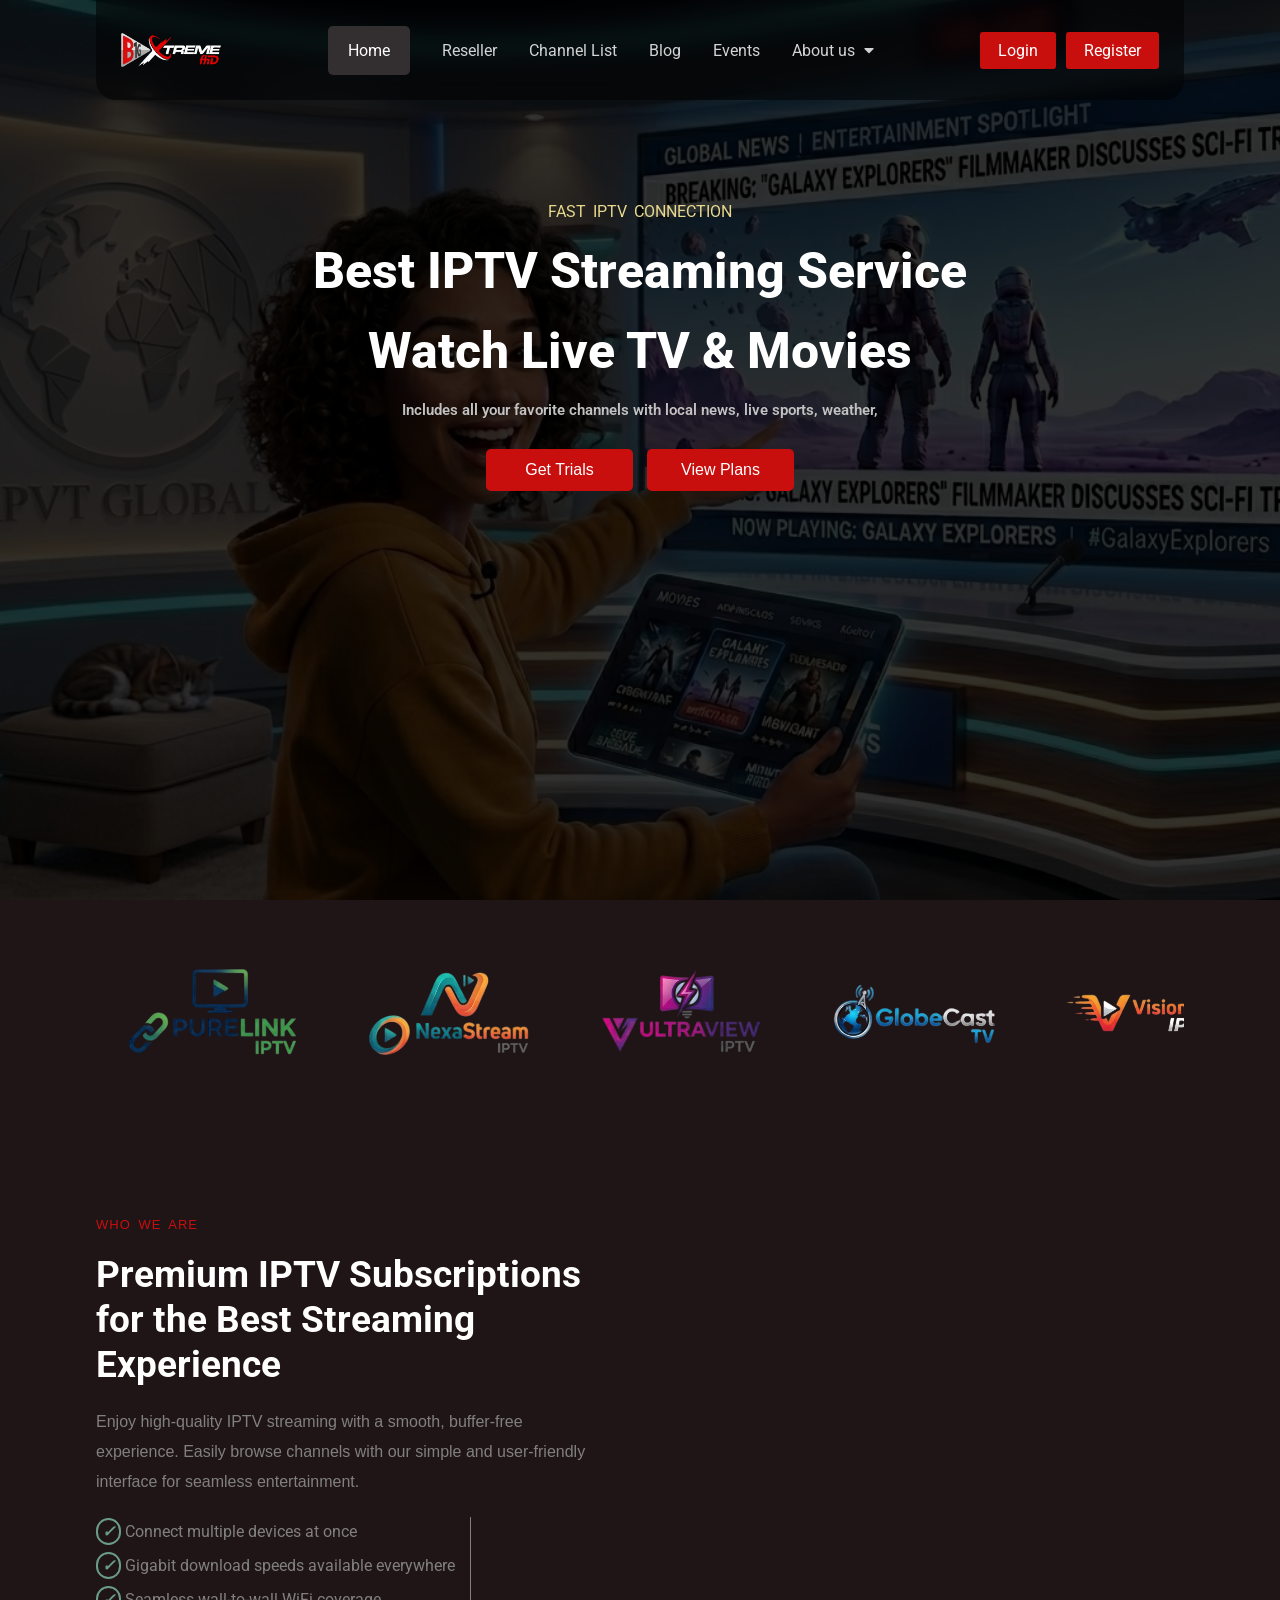
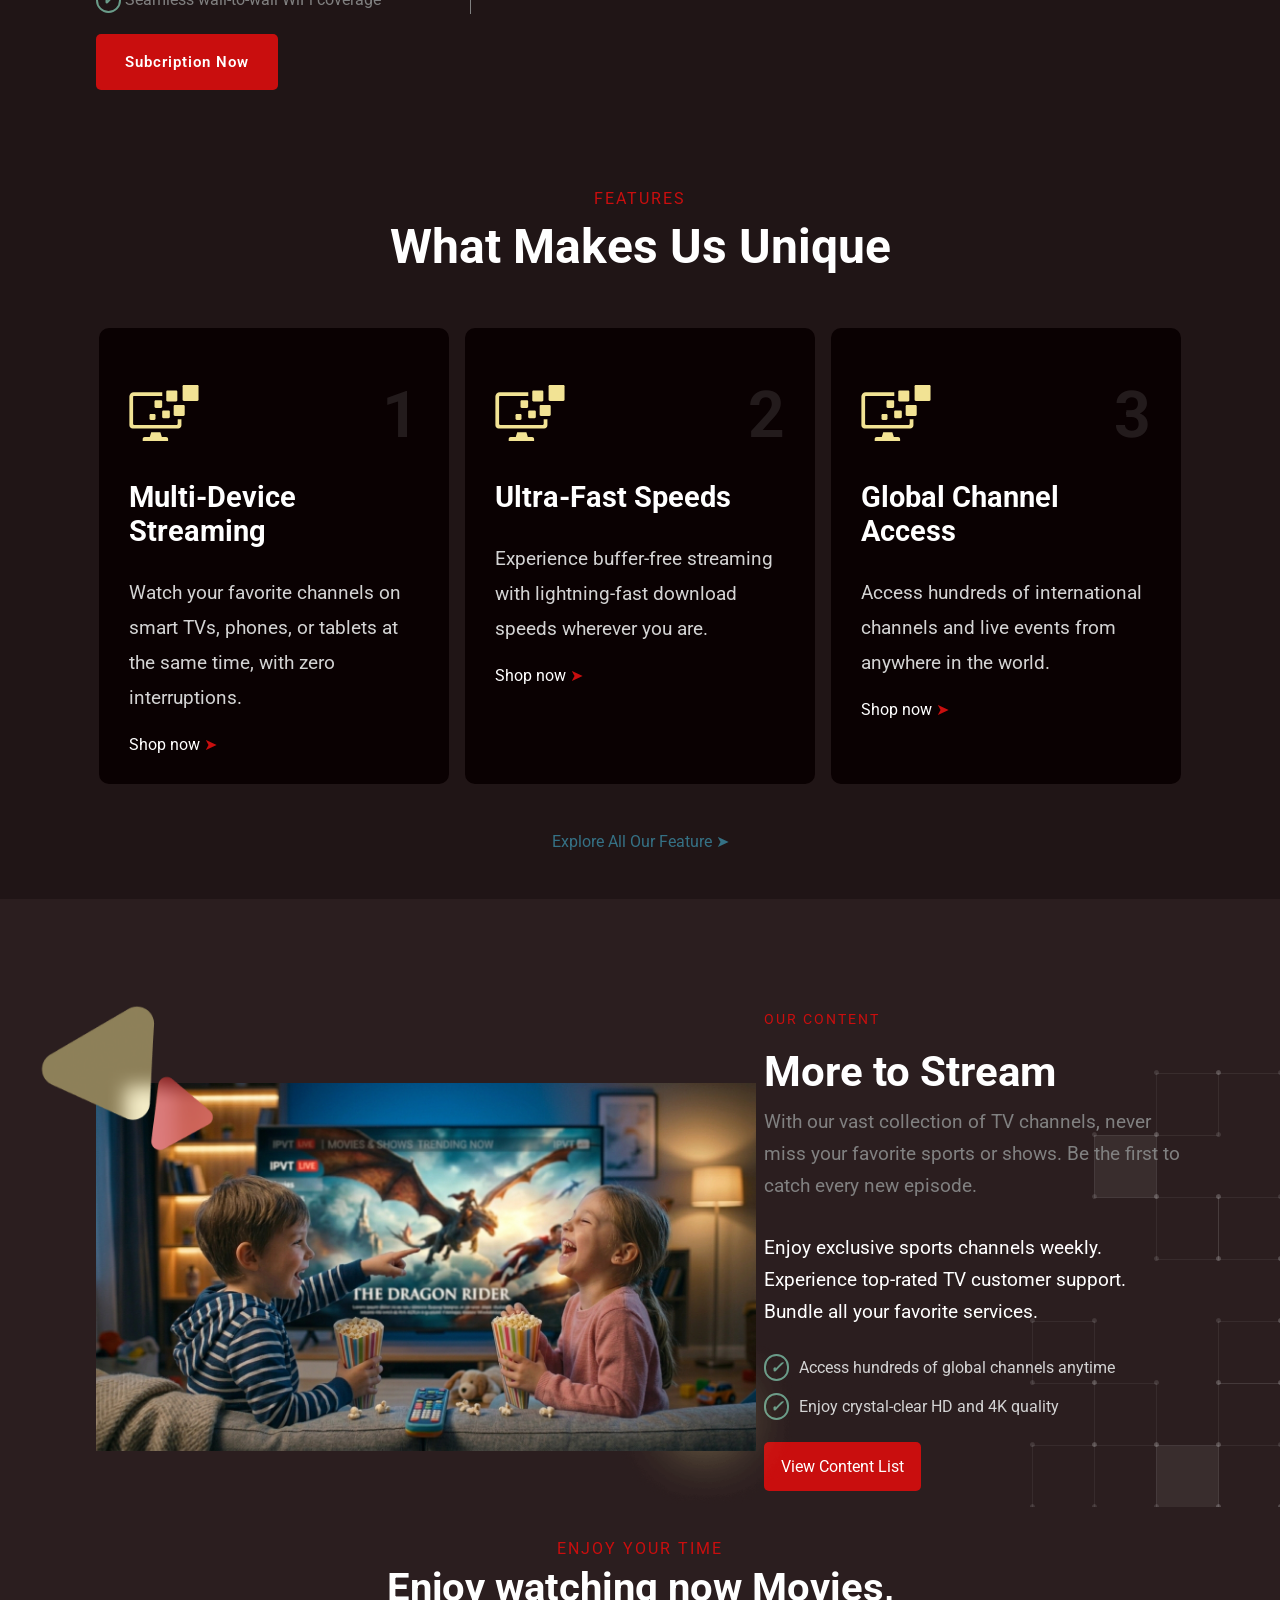
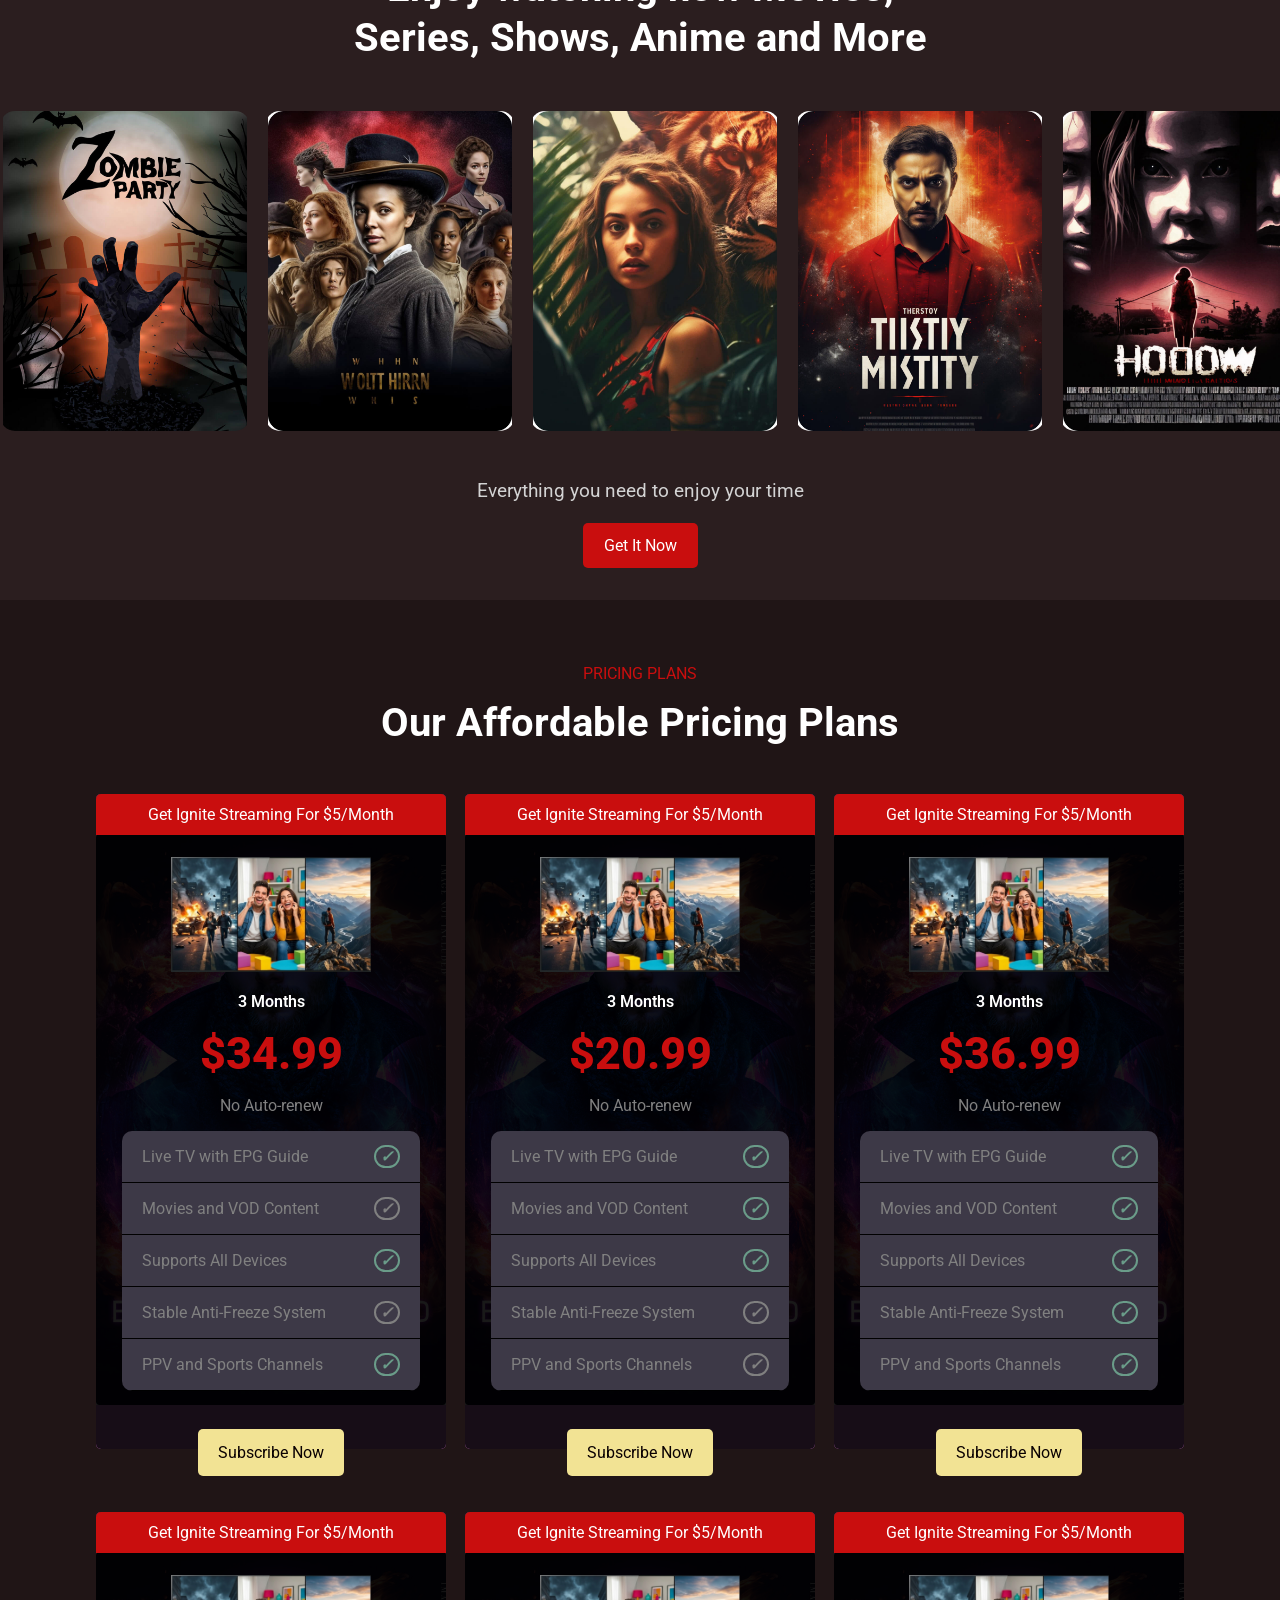
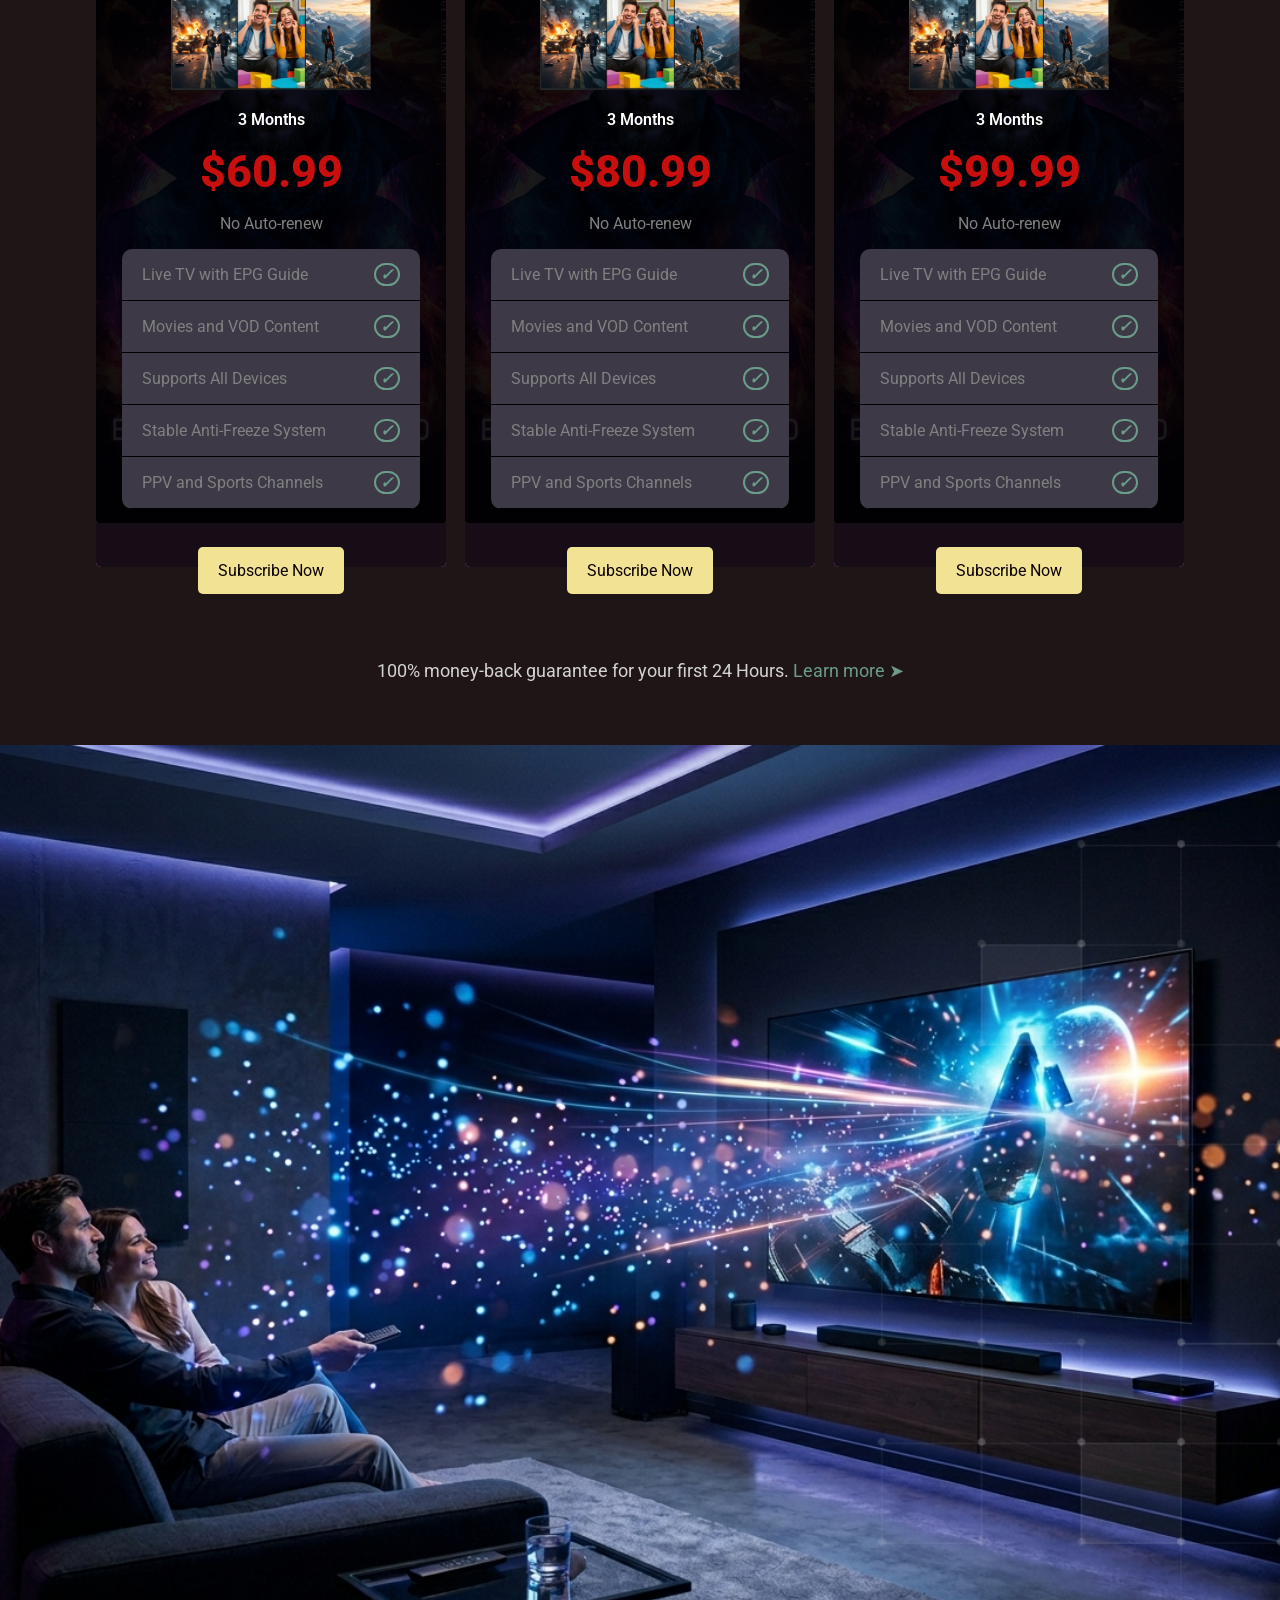
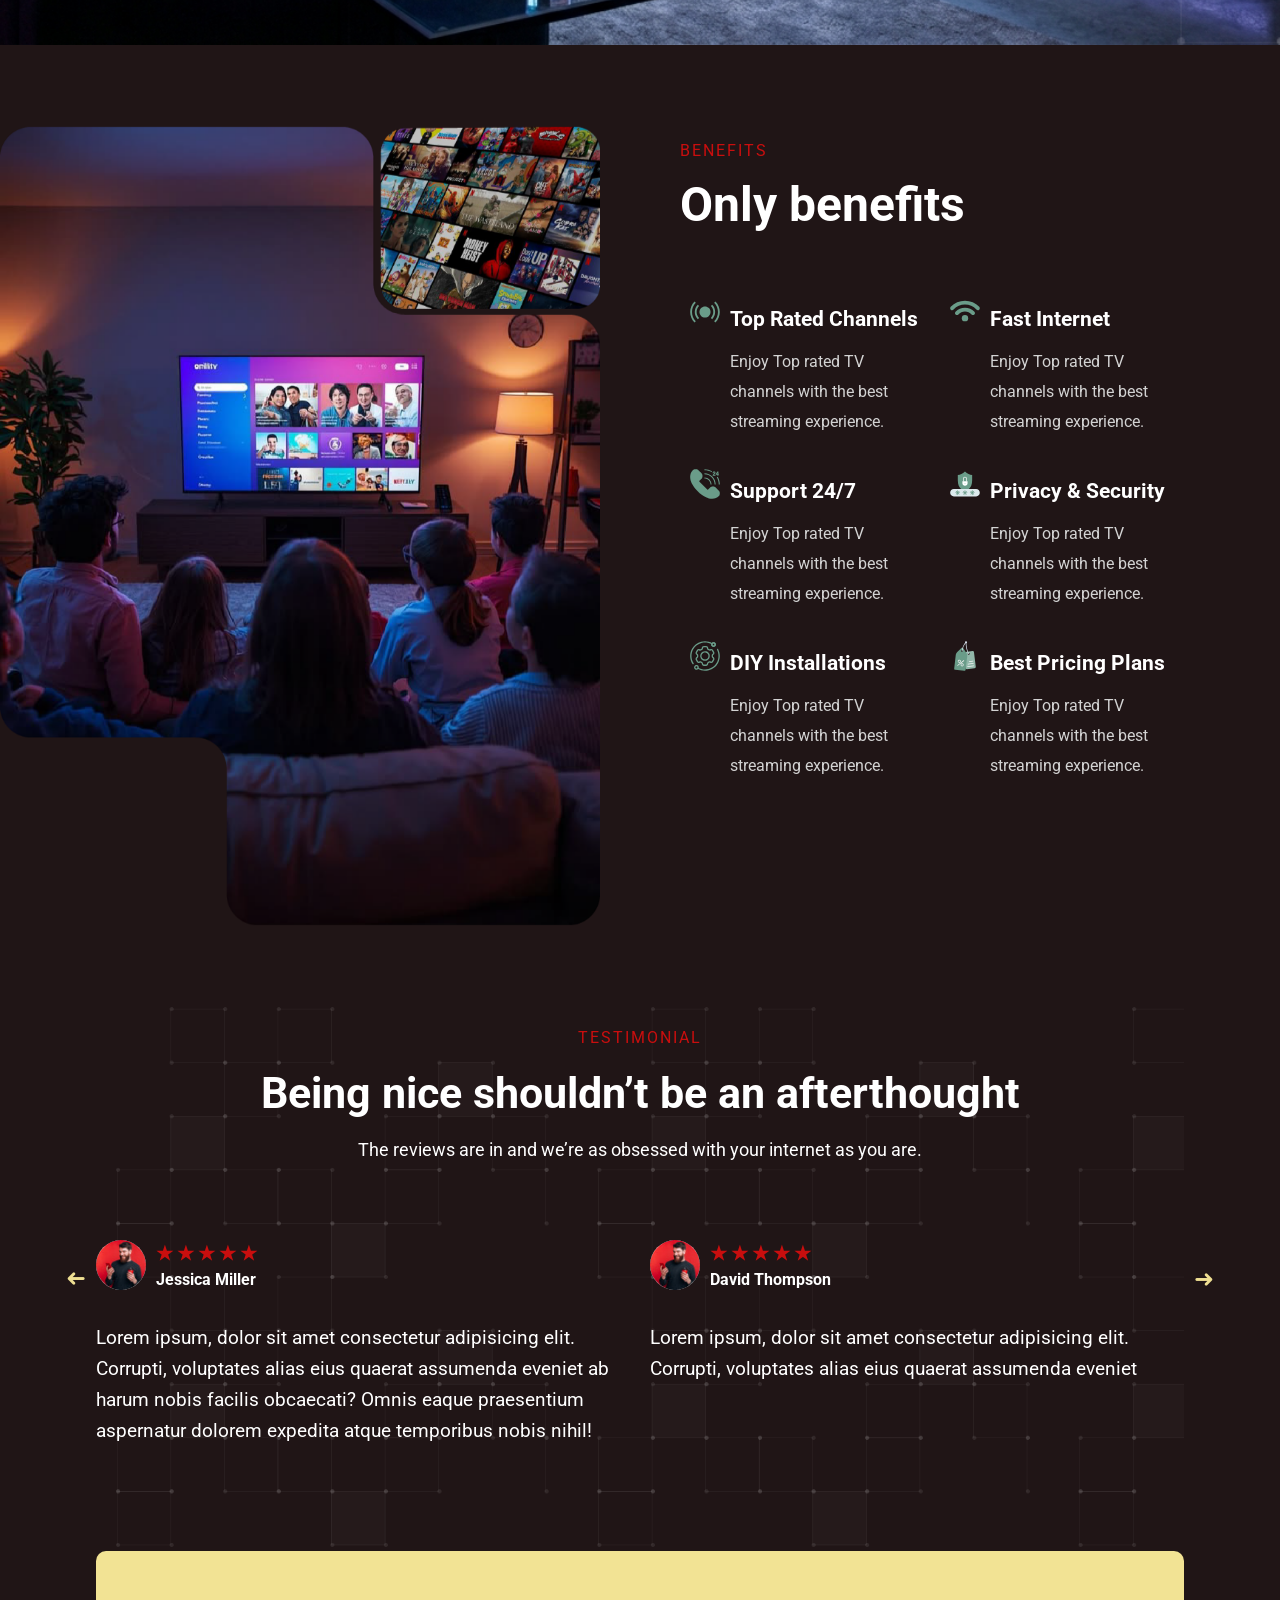
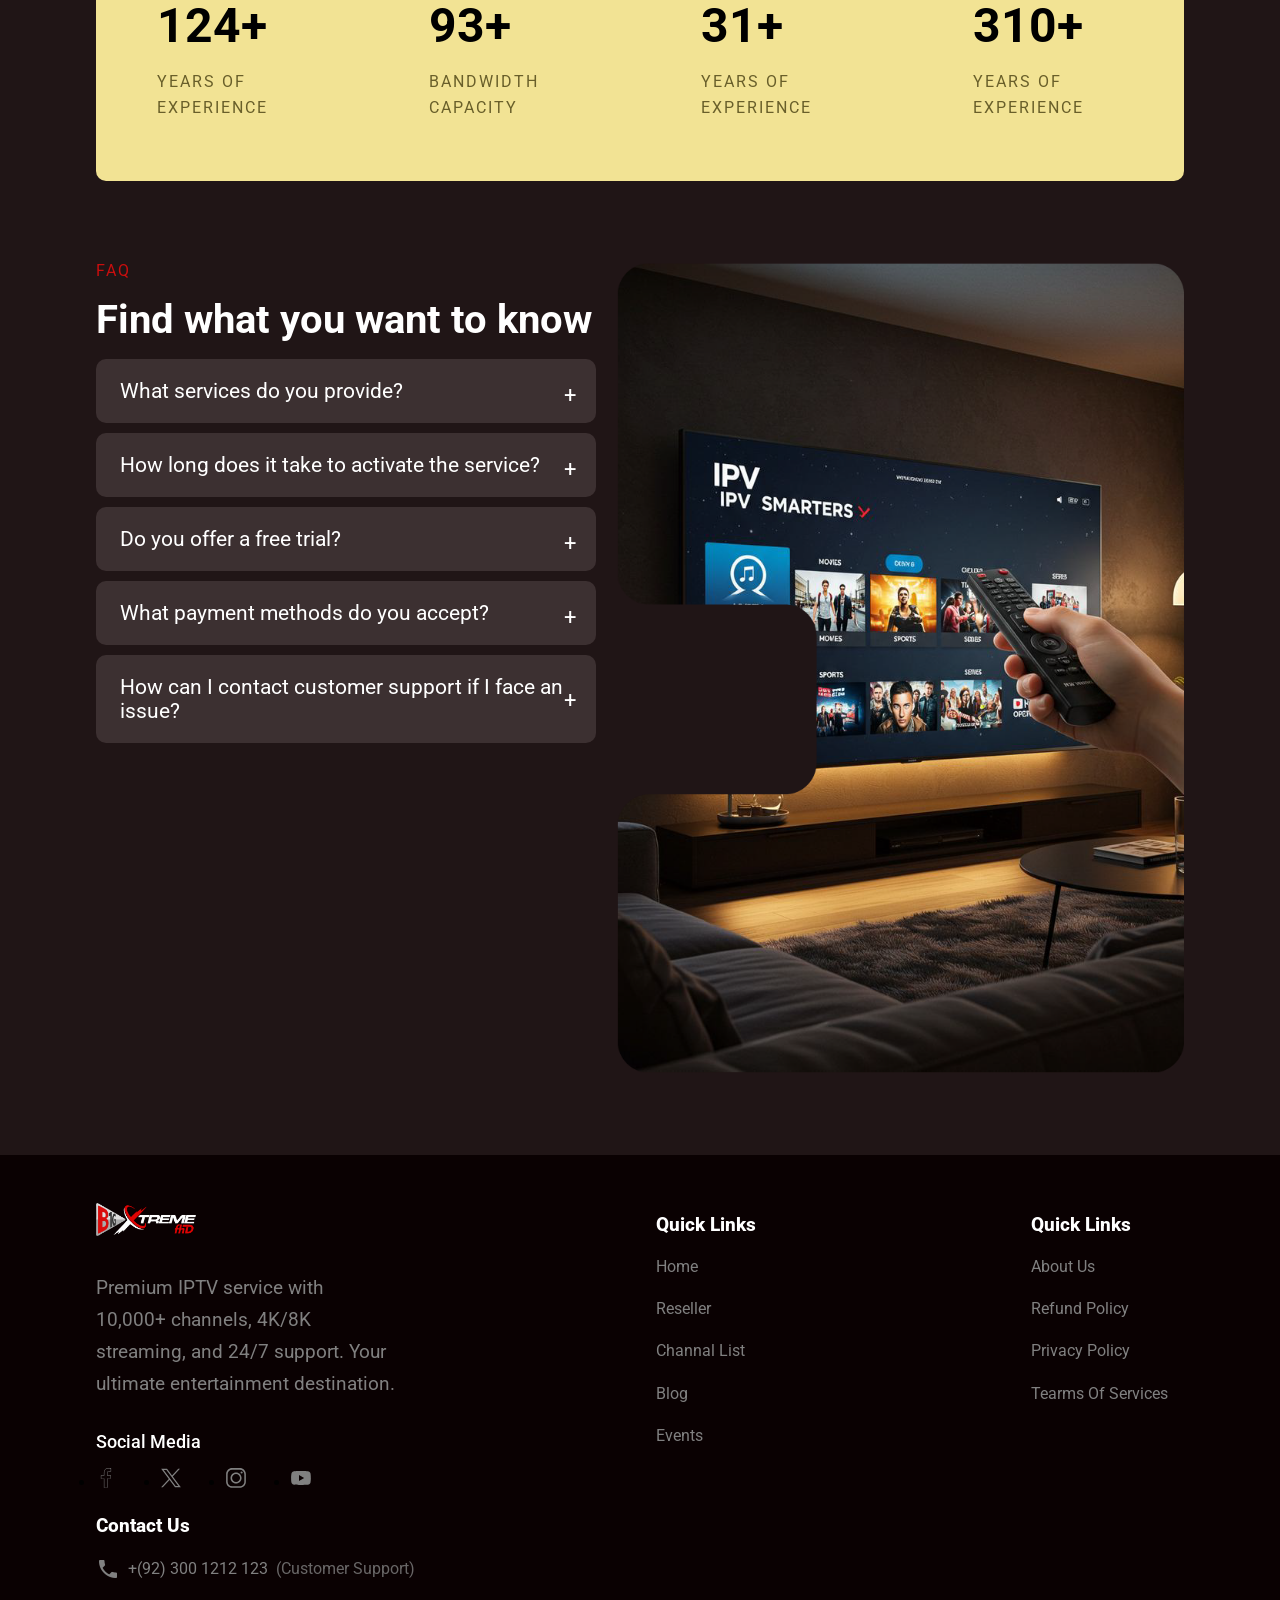
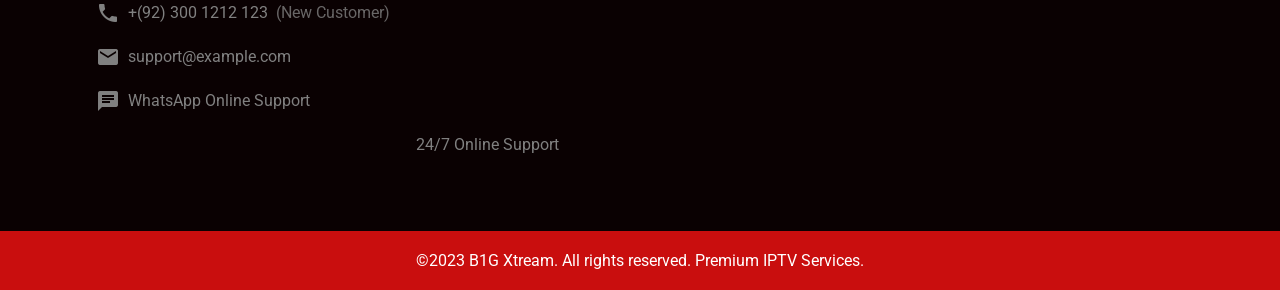
==== commit d85c0228: "Add Google site verification meta tag Added Google site verification meta tag for SEO." ====
--- a/index.html
+++ b/index.html
@@ -8,6 +8,7 @@
     <meta name="viewport" content="width=device-width, initial-scale=1.0">
     <link rel="canonical" href="https://b1gxtream.com/"/>
     <link rel="icon" type="image/x-icon" href="favicon.png">
+    <meta name="google-site-verification" content="t3fv54R_ubSpEEpA8jmnIA3ly0J-OkdwoCDq85bazpA" />
     <title>Best IPTV Streaming Service | Watch Live TV & Movies</title>
     <link rel="stylesheet" href="style.css">
     <link rel="stylesheet" href="css assets/subcription plans.css">
@@ -751,4 +752,4 @@
     </script>
      <script src="javascript assets/index.js"></script>
 </body>
-</html>+</html>
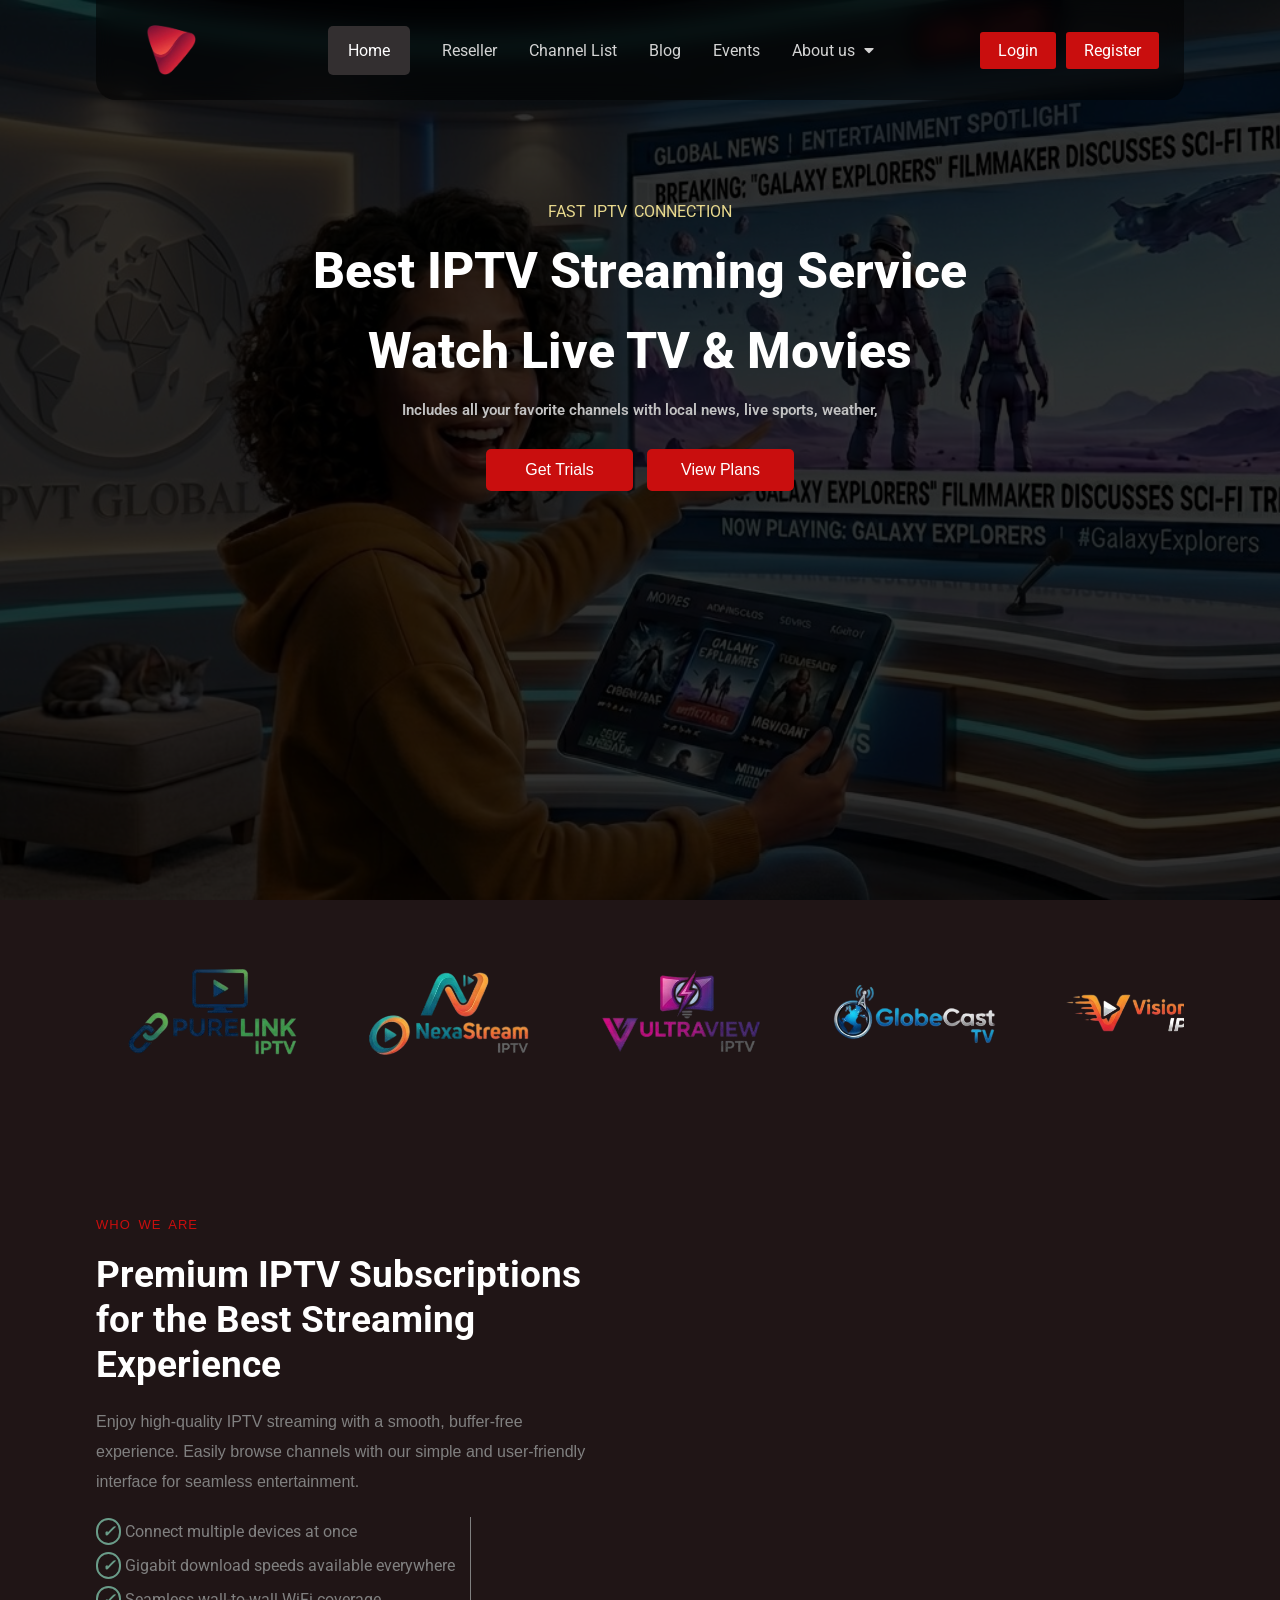
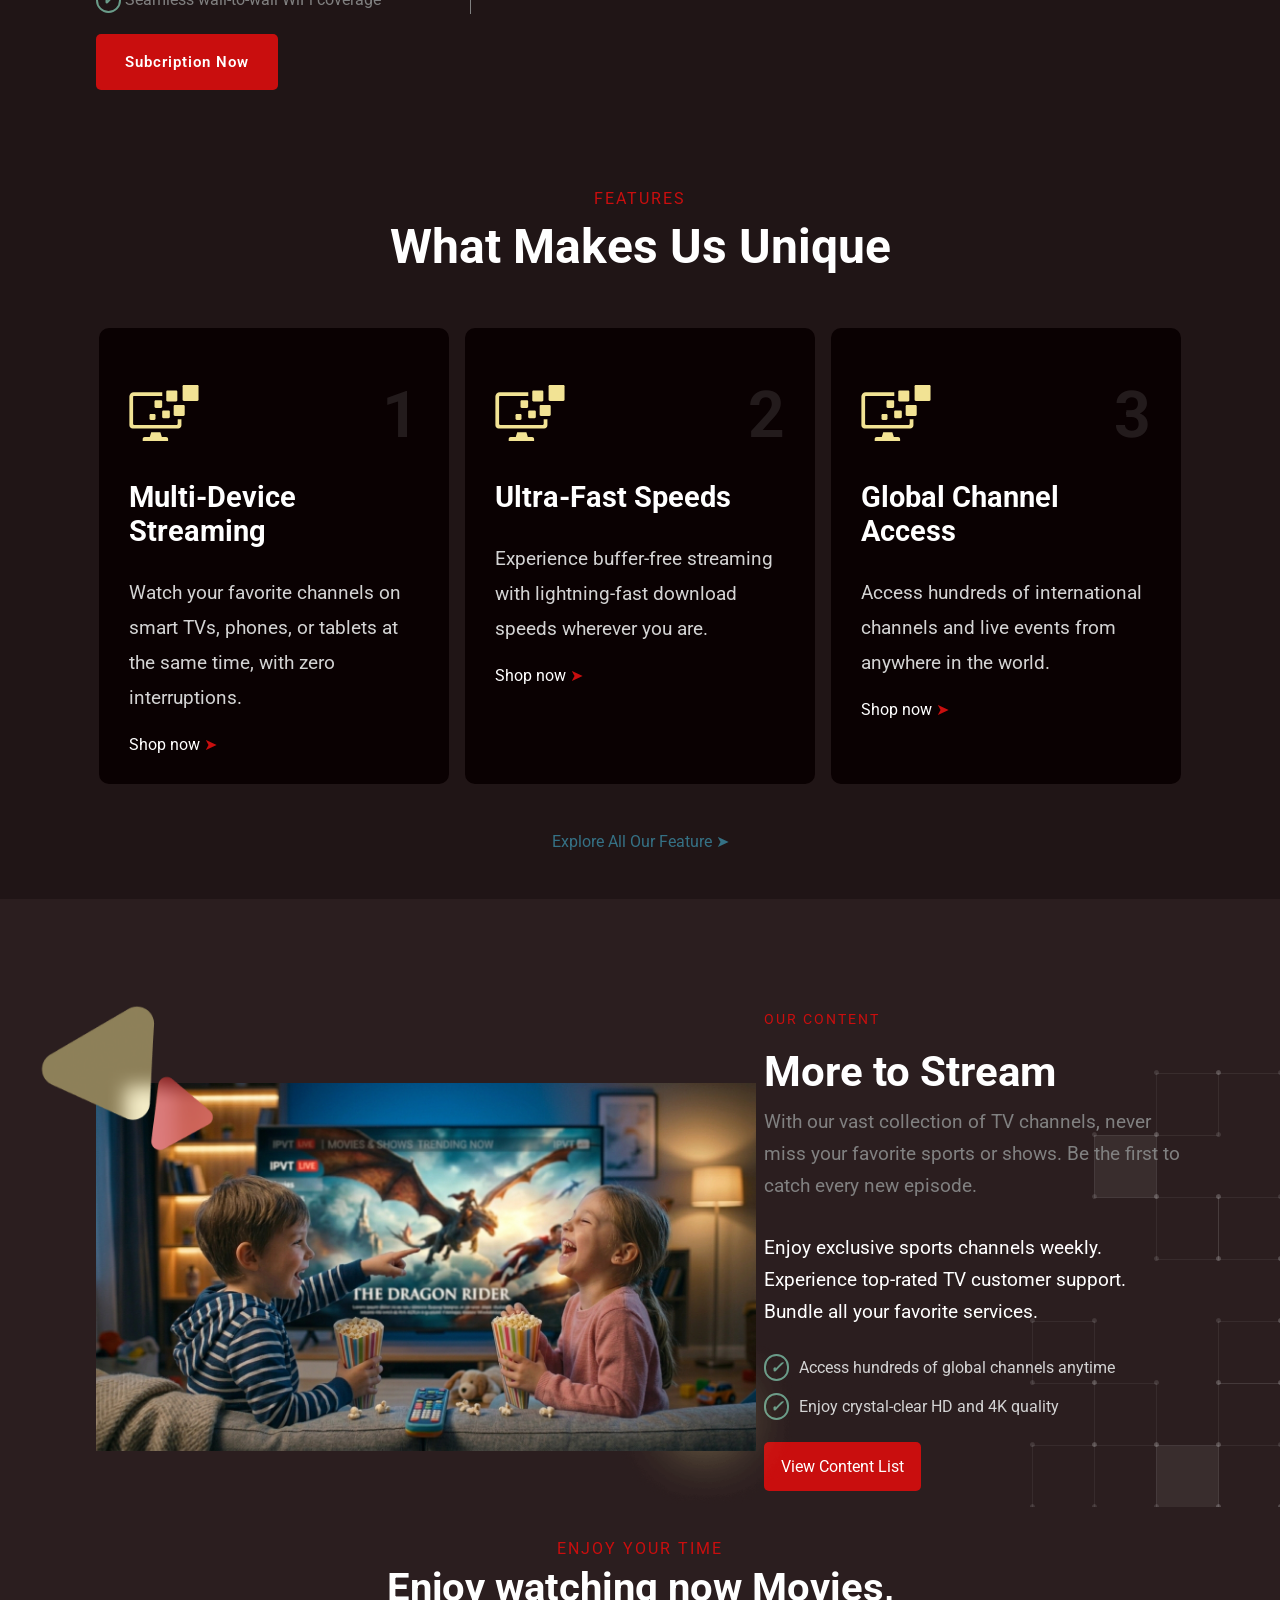
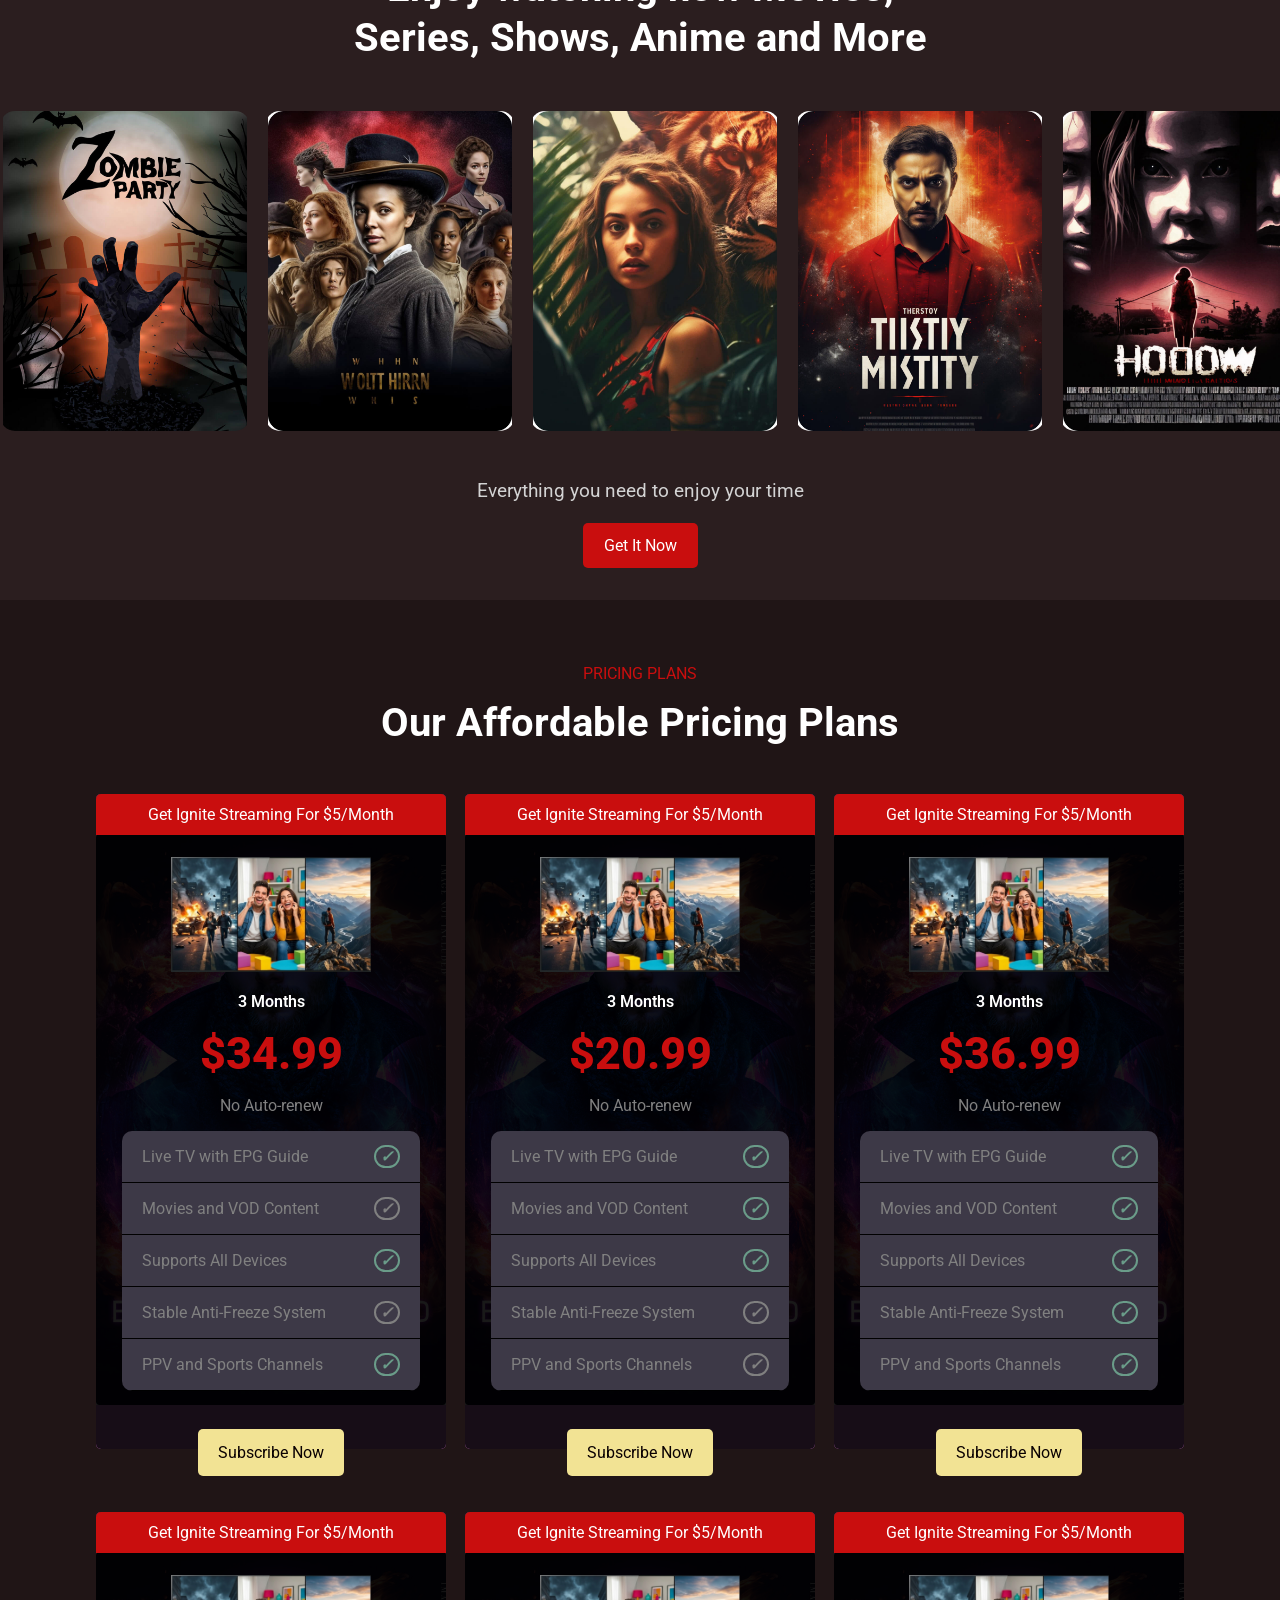
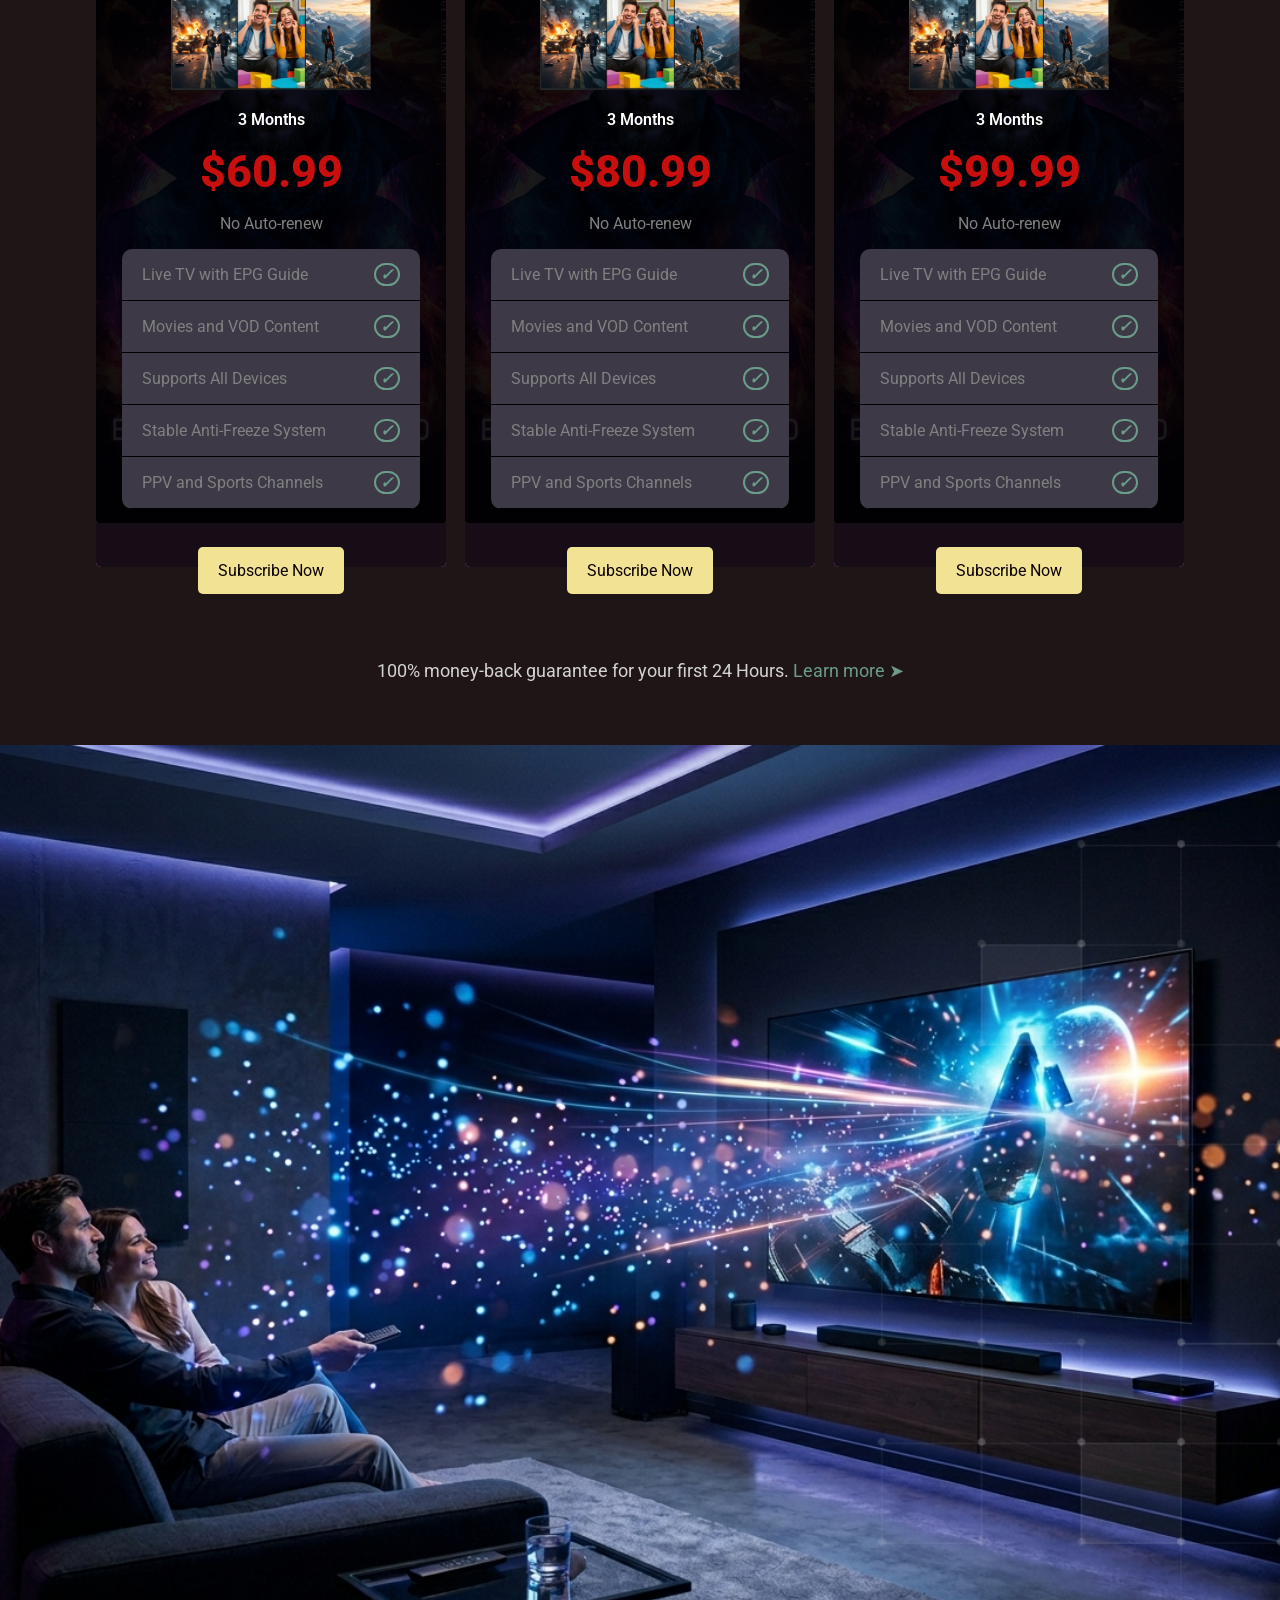
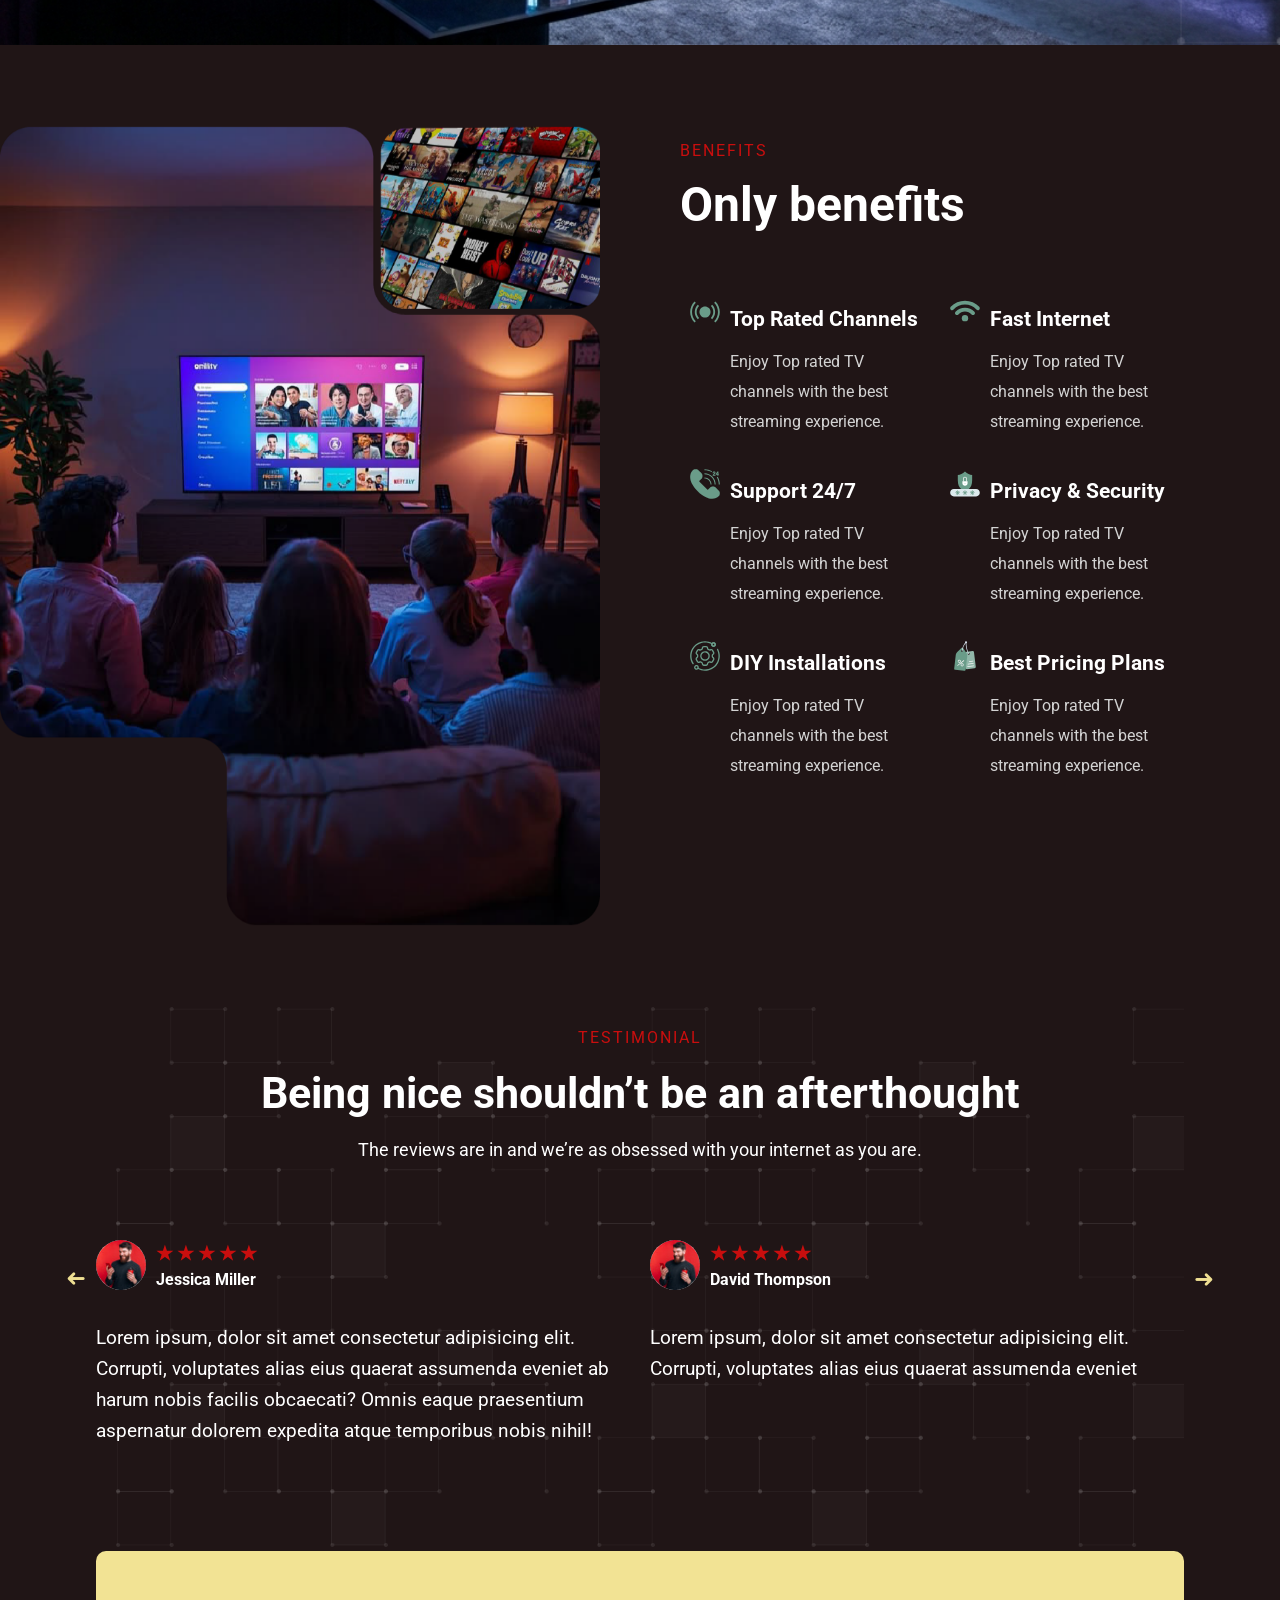
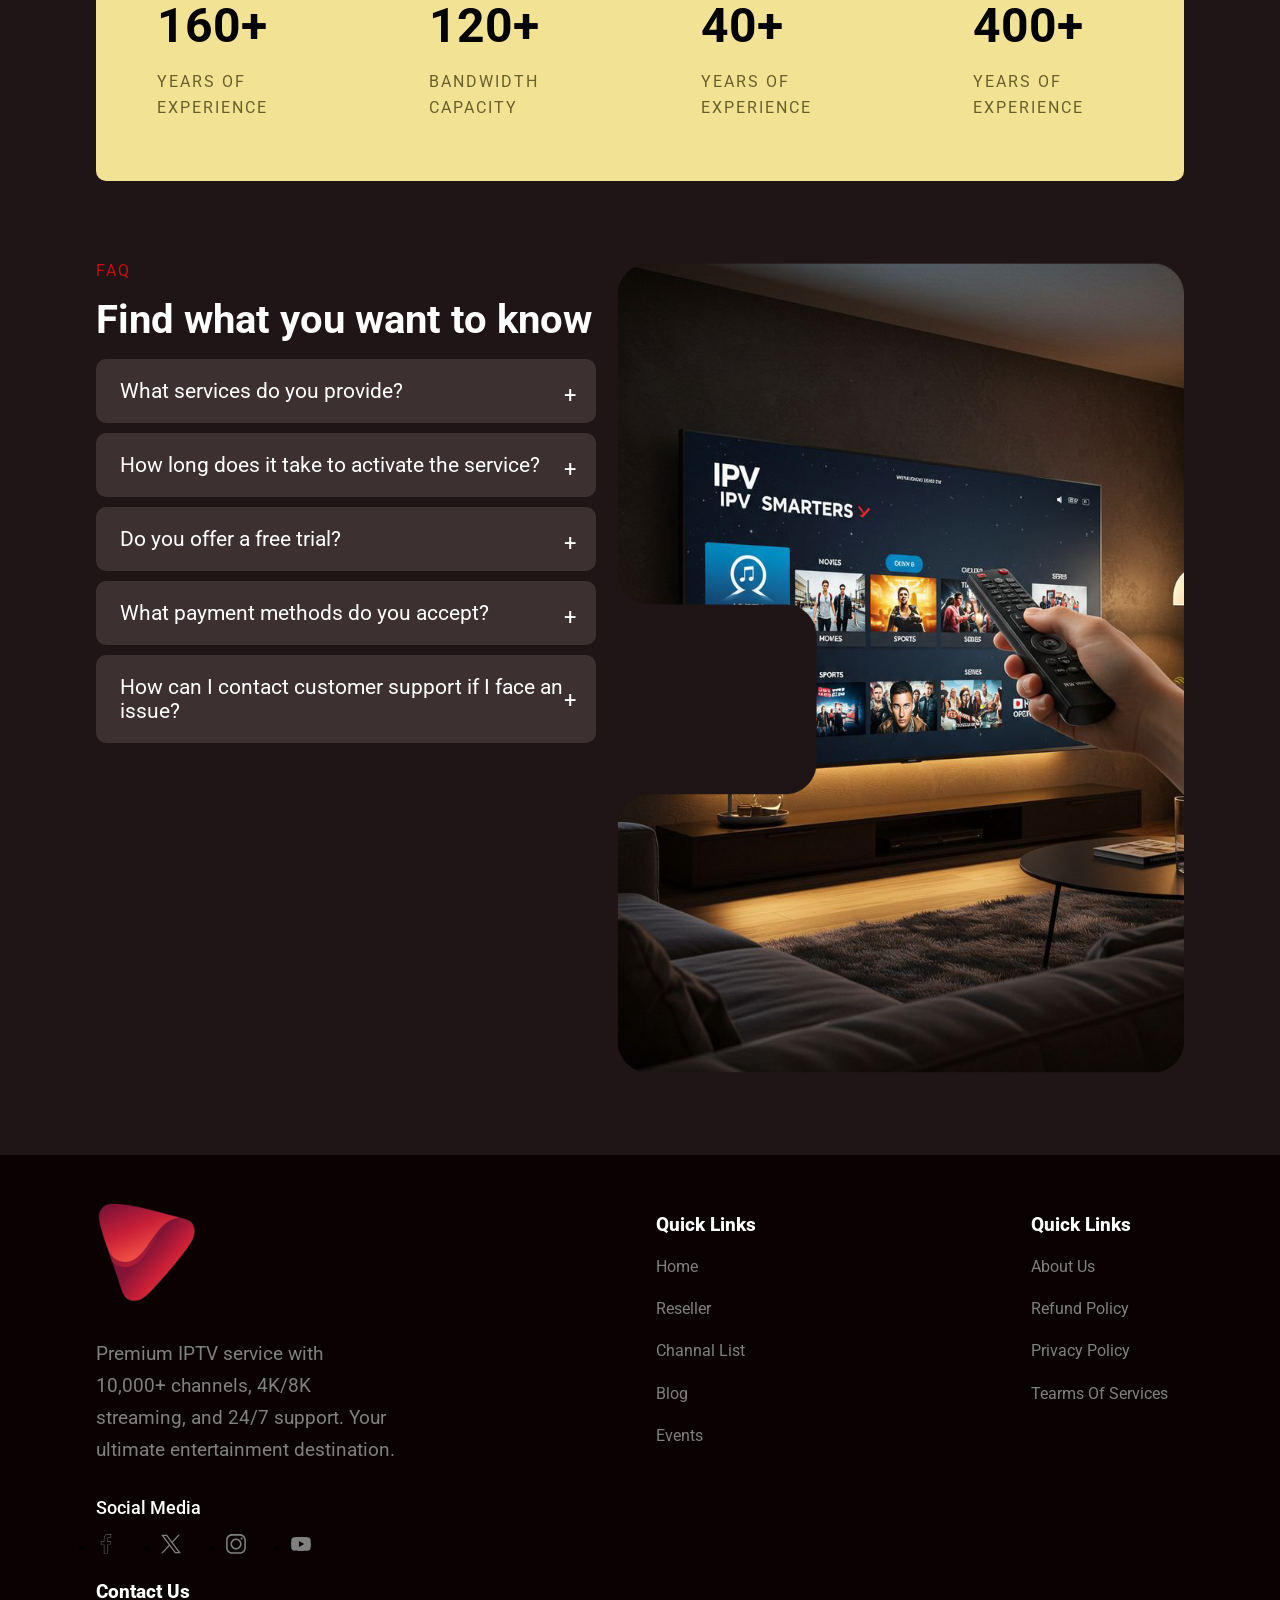
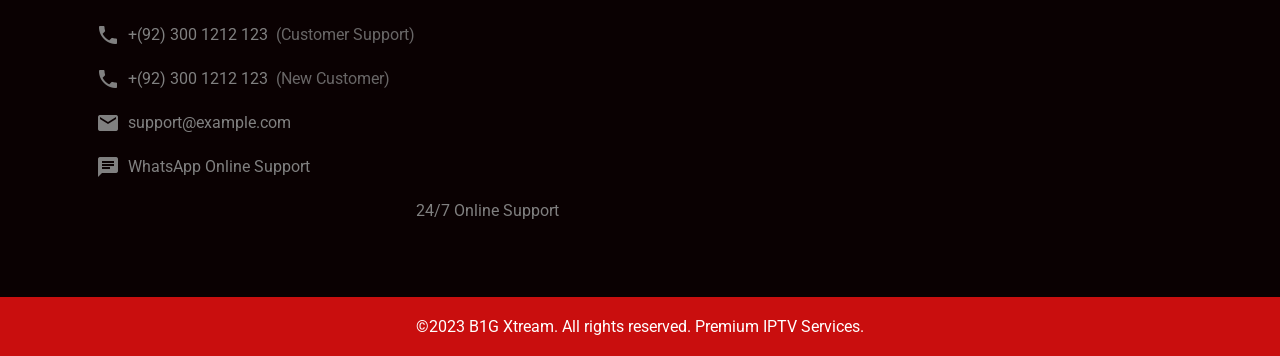
==== commit 18ad5d62: "Update title and remove canonical link in index.html Removed canonical link and updated page title f" ====
--- a/index.html
+++ b/index.html
@@ -6,10 +6,9 @@
 <link rel="preconnect" href="https://fonts.gstatic.com" crossorigin>
 <link href="https://fonts.googleapis.com/css2?family=League+Spartan:wght@100..900&family=Open+Sans:ital,wght@0,300..800;1,300..800&display=swap" rel="stylesheet">
     <meta name="viewport" content="width=device-width, initial-scale=1.0">
-    <link rel="canonical" href="https://b1gxtream.com/"/>
     <link rel="icon" type="image/x-icon" href="favicon.png">
     <meta name="google-site-verification" content="t3fv54R_ubSpEEpA8jmnIA3ly0J-OkdwoCDq85bazpA" />
-    <title>Best IPTV Streaming Service | Watch Live TV & Movies</title>
+    <title>IPTV Streaming Service, Watch Live TV & Movies</title>
     <link rel="stylesheet" href="style.css">
     <link rel="stylesheet" href="css assets/subcription plans.css">
     <link rel="stylesheet" href="css assets/nav.css">
